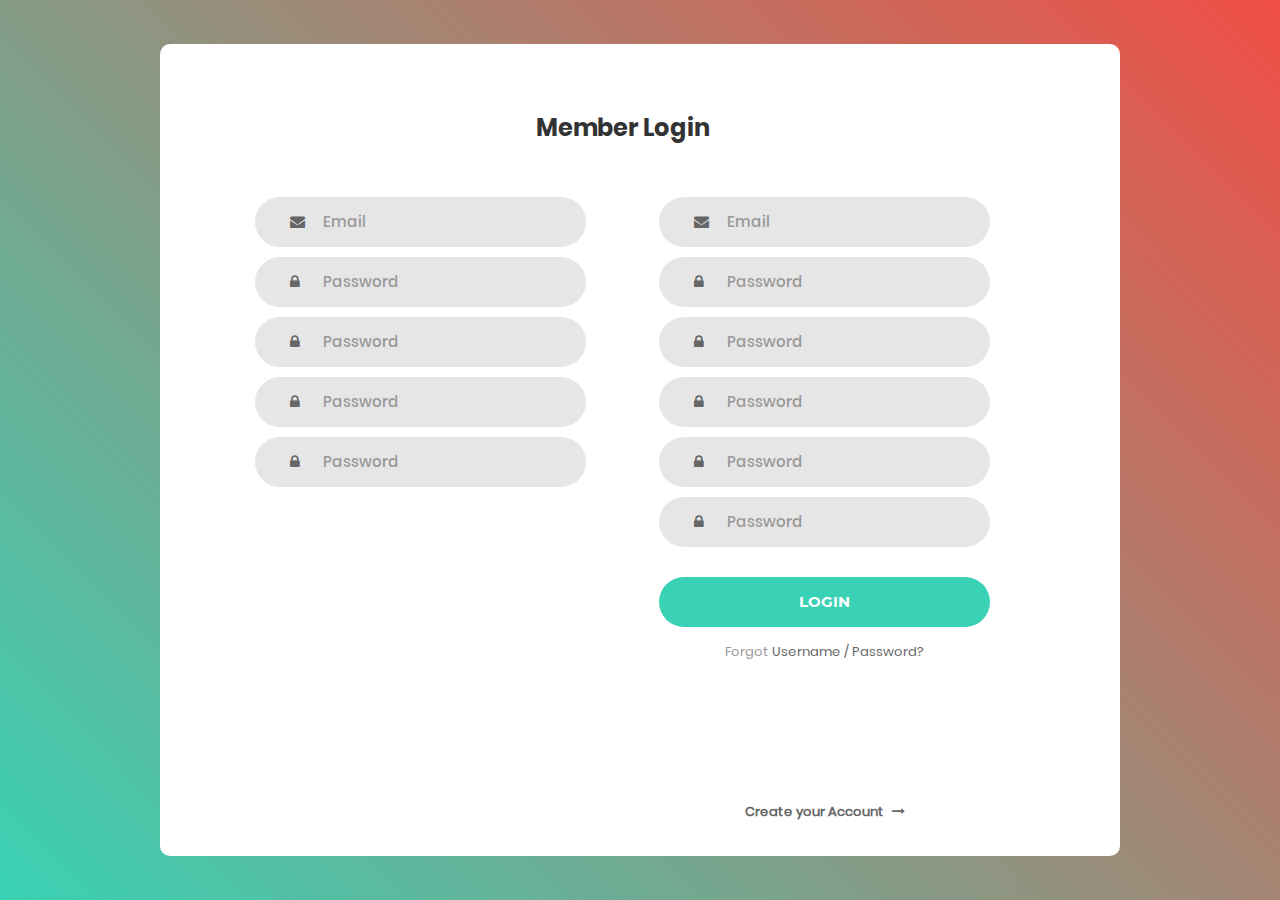
==== register.html @ 2155638b "change date format for appoint component" ====
<!DOCTYPE html>
<html lang="en">
<head>
	<title>Login V1 (Appsolic Lab)</title>
	<meta charset="UTF-8">
	<meta name="viewport" content="width=device-width, initial-scale=1">
<!--===============================================================================================-->	
	<link rel="icon" type="image/png" href="images/icons/favicon.ico"/>
<!--===============================================================================================-->
	<link rel="stylesheet" type="text/css" href="vendor/bootstrap/css/bootstrap.min.css">
<!--===============================================================================================-->
	<link rel="stylesheet" type="text/css" href="fonts/font-awesome-4.7.0/css/font-awesome.min.css">
<!--===============================================================================================-->
	<link rel="stylesheet" type="text/css" href="vendor/animate/animate.css">
<!--===============================================================================================-->	
	<link rel="stylesheet" type="text/css" href="vendor/css-hamburgers/hamburgers.min.css">
<!--===============================================================================================-->
	<link rel="stylesheet" type="text/css" href="vendor/select2/select2.min.css">
<!--===============================================================================================-->
	<link rel="stylesheet" type="text/css" href="css/util.css">
	<link rel="stylesheet" type="text/css" href="css/main.css">
<!--===============================================================================================-->
</head>
<body>
	<style type="text/css">
		.login100-pic {
		  width: 45%;
		}
		.login100-form {
		  width: 45%;
		}
		.wrap-login100 {
	    padding: 70px 130px 33px 95px;
	}
	</style>
	
	<div class="limiter">
		<div class="container-login100">
			<form class="validate-form">
			<div class="wrap-login100">
				<span class="login100-form-title">
						Member Login
					</span>
				<div class="login100-pic" >
					<div class="wrap-input100 validate-input" data-validate = "Valid email is required: ex@abc.xyz">
						<input class="input100" type="text" name="email" placeholder="Email">
						<span class="focus-input100"></span>
						<span class="symbol-input100">
							<i class="fa fa-envelope" aria-hidden="true"></i>
						</span>
					</div>

					<div class="wrap-input100 validate-input" data-validate = "Password is required">
						<input class="input100" type="password" name="pass" placeholder="Password">
						<span class="focus-input100"></span>
						<span class="symbol-input100">
							<i class="fa fa-lock" aria-hidden="true"></i>
						</span>
					</div>

					<div class="wrap-input100 validate-input" data-validate = "Password is required">
						<input class="input100" type="password" name="pass" placeholder="Password">
						<span class="focus-input100"></span>
						<span class="symbol-input100">
							<i class="fa fa-lock" aria-hidden="true"></i>
						</span>
					</div>

					<div class="wrap-input100 validate-input" data-validate = "Password is required">
						<input class="input100" type="password" name="pass" placeholder="Password">
						<span class="focus-input100"></span>
						<span class="symbol-input100">
							<i class="fa fa-lock" aria-hidden="true"></i>
						</span>
					</div>

					<div class="wrap-input100 validate-input" data-validate = "Password is required">
						<input class="input100" type="password" name="pass" placeholder="Password">
						<span class="focus-input100"></span>
						<span class="symbol-input100">
							<i class="fa fa-lock" aria-hidden="true"></i>
						</span>
					</div>
				</div>



				<div class="login100-form">
					

					
					<div class="wrap-input100 validate-input" data-validate = "Valid email is required: ex@abc.xyz">
						<input class="input100" type="text" name="email" placeholder="Email">
						<span class="focus-input100"></span>
						<span class="symbol-input100">
							<i class="fa fa-envelope" aria-hidden="true"></i>
						</span>
					</div>
					
					<div class="wrap-input100 validate-input" data-validate = "Password is required">
						<input class="input100" type="password" name="pass" placeholder="Password">
						<span class="focus-input100"></span>
						<span class="symbol-input100">
							<i class="fa fa-lock" aria-hidden="true"></i>
						</span>
					</div>

					<div class="wrap-input100 validate-input" data-validate = "Password is required">
						<input class="input100" type="password" name="pass" placeholder="Password">
						<span class="focus-input100"></span>
						<span class="symbol-input100">
							<i class="fa fa-lock" aria-hidden="true"></i>
						</span>
					</div>

					<div class="wrap-input100 validate-input" data-validate = "Password is required">
						<input class="input100" type="password" name="pass" placeholder="Password">
						<span class="focus-input100"></span>
						<span class="symbol-input100">
							<i class="fa fa-lock" aria-hidden="true"></i>
						</span>
					</div>

					<div class="wrap-input100 validate-input" data-validate = "Password is required">
						<input class="input100" type="password" name="pass" placeholder="Password">
						<span class="focus-input100"></span>
						<span class="symbol-input100">
							<i class="fa fa-lock" aria-hidden="true"></i>
						</span>
					</div>

					<div class="wrap-input100 validate-input" data-validate = "Password is required">
						<input class="input100" type="password" name="pass" placeholder="Password">
						<span class="focus-input100"></span>
						<span class="symbol-input100">
							<i class="fa fa-lock" aria-hidden="true"></i>
						</span>
					</div>
					<div class="container-login100-form-btn">
						<button class="login100-form-btn">
							Login
						</button>
					</div>

					<div class="text-center p-t-12">
						<span class="txt1">
							Forgot
						</span>
						<a class="txt2" href="#">
							Username / Password?
						</a>
					</div>

					<div class="text-center p-t-136">
						<a class="txt2" href="#">
							<b>Create your Account</b>
							<i class="fa fa-long-arrow-right m-l-5" aria-hidden="true"></i>
						</a>
					</div>
				</div>
			</form>
			</div>
		</div>
	</div>
	
	

	
<!--===============================================================================================-->	
	<script src="vendor/jquery/jquery-3.2.1.min.js"></script>
<!--===============================================================================================-->
	<script src="vendor/bootstrap/js/popper.js"></script>
	<script src="vendor/bootstrap/js/bootstrap.min.js"></script>
<!--===============================================================================================-->
	<script src="vendor/select2/select2.min.js"></script>
<!--===============================================================================================-->
	<script src="vendor/tilt/tilt.jquery.min.js"></script>
	<script >
		$('.js-tilt').tilt({
			scale: 1.1
		})
	</script>
<!--===============================================================================================-->
	<script src="js/main.js"></script>

</body>
</html>
---- vendor/css-hamburgers/hamburgers.min.css ----
/*!
 * Hamburgers
 * @description Tasty CSS-animated hamburgers
 * @author Jonathan Suh @jonsuh
 * @site https://jonsuh.com/hamburgers
 * @link https://github.com/jonsuh/hamburgers
 */.hamburger{font:inherit;display:inline-block;overflow:visible;margin:0;padding:15px;cursor:pointer;transition-timing-function:linear;transition-duration:.15s;transition-property:opacity,filter;text-transform:none;color:inherit;border:0;background-color:transparent}.hamburger:hover{opacity:.7}.hamburger-box{position:relative;display:inline-block;width:40px;height:24px}.hamburger-inner{top:50%;display:block;margin-top:-2px}.hamburger-inner,.hamburger-inner:after,.hamburger-inner:before{position:absolute;width:40px;height:4px;transition-timing-function:ease;transition-duration:.15s;transition-property:transform;border-radius:4px;background-color:#000}.hamburger-inner:after,.hamburger-inner:before{display:block;content:''}.hamburger-inner:before{top:-10px}.hamburger-inner:after{bottom:-10px}.hamburger--3dx .hamburger-box{perspective:80px}.hamburger--3dx .hamburger-inner{transition:transform .2s cubic-bezier(.645,.045,.355,1),background-color 0s cubic-bezier(.645,.045,.355,1) .1s}.hamburger--3dx .hamburger-inner:after,.hamburger--3dx .hamburger-inner:before{transition:transform 0s cubic-bezier(.645,.045,.355,1) .1s}.hamburger--3dx.is-active .hamburger-inner{transform:rotateY(180deg);background-color:transparent}.hamburger--3dx.is-active .hamburger-inner:before{transform:translate3d(0,10px,0) rotate(45deg)}.hamburger--3dx.is-active .hamburger-inner:after{transform:translate3d(0,-10px,0) rotate(-45deg)}.hamburger--3dx-r .hamburger-box{perspective:80px}.hamburger--3dx-r .hamburger-inner{transition:transform .2s cubic-bezier(.645,.045,.355,1),background-color 0s cubic-bezier(.645,.045,.355,1) .1s}.hamburger--3dx-r .hamburger-inner:after,.hamburger--3dx-r .hamburger-inner:before{transition:transform 0s cubic-bezier(.645,.045,.355,1) .1s}.hamburger--3dx-r.is-active .hamburger-inner{transform:rotateY(-180deg);background-color:transparent}.hamburger--3dx-r.is-active .hamburger-inner:before{transform:translate3d(0,10px,0) rotate(45deg)}.hamburger--3dx-r.is-active .hamburger-inner:after{transform:translate3d(0,-10px,0) rotate(-45deg)}.hamburger--3dy .hamburger-box{perspective:80px}.hamburger--3dy .hamburger-inner{transition:transform .2s cubic-bezier(.645,.045,.355,1),background-color 0s cubic-bezier(.645,.045,.355,1) .1s}.hamburger--3dy .hamburger-inner:after,.hamburger--3dy .hamburger-inner:before{transition:transform 0s cubic-bezier(.645,.045,.355,1) .1s}.hamburger--3dy.is-active .hamburger-inner{transform:rotateX(-180deg);background-color:transparent}.hamburger--3dy.is-active .hamburger-inner:before{transform:translate3d(0,10px,0) rotate(45deg)}.hamburger--3dy.is-active .hamburger-inner:after{transform:translate3d(0,-10px,0) rotate(-45deg)}.hamburger--3dy-r .hamburger-box{perspective:80px}.hamburger--3dy-r .hamburger-inner{transition:transform .2s cubic-bezier(.645,.045,.355,1),background-color 0s cubic-bezier(.645,.045,.355,1) .1s}.hamburger--3dy-r .hamburger-inner:after,.hamburger--3dy-r .hamburger-inner:before{transition:transform 0s cubic-bezier(.645,.045,.355,1) .1s}.hamburger--3dy-r.is-active .hamburger-inner{transform:rotateX(180deg);background-color:transparent}.hamburger--3dy-r.is-active .hamburger-inner:before{transform:translate3d(0,10px,0) rotate(45deg)}.hamburger--3dy-r.is-active .hamburger-inner:after{transform:translate3d(0,-10px,0) rotate(-45deg)}.hamburger--arrow.is-active .hamburger-inner:before{transform:translate3d(-8px,0,0) rotate(-45deg) scaleX(.7)}.hamburger--arrow.is-active .hamburger-inner:after{transform:translate3d(-8px,0,0) rotate(45deg) scaleX(.7)}.hamburger--arrow-r.is-active .hamburger-inner:before{transform:translate3d(8px,0,0) rotate(45deg) scaleX(.7)}.hamburger--arrow-r.is-active .hamburger-inner:after{transform:translate3d(8px,0,0) rotate(-45deg) scaleX(.7)}.hamburger--arrowalt .hamburger-inner:before{transition:top .1s ease .15s,transform .15s cubic-bezier(.165,.84,.44,1)}.hamburger--arrowalt .hamburger-inner:after{transition:bottom .1s ease .15s,transform .15s cubic-bezier(.165,.84,.44,1)}.hamburger--arrowalt.is-active .hamburger-inner:before{top:0;transition:top .1s ease,transform .15s cubic-bezier(.895,.03,.685,.22) .1s;transform:translate3d(-8px,-10px,0) rotate(-45deg) scaleX(.7)}.hamburger--arrowalt.is-active .hamburger-inner:after{bottom:0;transition:bottom .1s ease,transform .15s cubic-bezier(.895,.03,.685,.22) .1s;transform:translate3d(-8px,10px,0) rotate(45deg) scaleX(.7)}.hamburger--arrowalt-r .hamburger-inner:before{transition:top .1s ease .15s,transform .15s cubic-bezier(.165,.84,.44,1)}.hamburger--arrowalt-r .hamburger-inner:after{transition:bottom .1s ease .15s,transform .15s cubic-bezier(.165,.84,.44,1)}.hamburger--arrowalt-r.is-active .hamburger-inner:before{top:0;transition:top .1s ease,transform .15s cubic-bezier(.895,.03,.685,.22) .1s;transform:translate3d(8px,-10px,0) rotate(45deg) scaleX(.7)}.hamburger--arrowalt-r.is-active .hamburger-inner:after{bottom:0;transition:bottom .1s ease,transform .15s cubic-bezier(.895,.03,.685,.22) .1s;transform:translate3d(8px,10px,0) rotate(-45deg) scaleX(.7)}.hamburger--boring .hamburger-inner,.hamburger--boring .hamburger-inner:after,.hamburger--boring .hamburger-inner:before{transition-property:none}.hamburger--boring.is-active .hamburger-inner{transform:rotate(45deg)}.hamburger--boring.is-active .hamburger-inner:before{top:0;opacity:0}.hamburger--boring.is-active .hamburger-inner:after{bottom:0;transform:rotate(-90deg)}.hamburger--collapse .hamburger-inner{top:auto;bottom:0;transition-delay:.15s;transition-timing-function:cubic-bezier(.55,.055,.675,.19);transition-duration:.15s}.hamburger--collapse .hamburger-inner:after{top:-20px;transition:top .3s cubic-bezier(.33333,.66667,.66667,1) .3s,opacity .1s linear}.hamburger--collapse .hamburger-inner:before{transition:top .12s cubic-bezier(.33333,.66667,.66667,1) .3s,transform .15s cubic-bezier(.55,.055,.675,.19)}.hamburger--collapse.is-active .hamburger-inner{transition-delay:.32s;transition-timing-function:cubic-bezier(.215,.61,.355,1);transform:translate3d(0,-10px,0) rotate(-45deg)}.hamburger--collapse.is-active .hamburger-inner:after{top:0;transition:top .3s cubic-bezier(.33333,0,.66667,.33333),opacity .1s linear .27s;opacity:0}.hamburger--collapse.is-active .hamburger-inner:before{top:0;transition:top .12s cubic-bezier(.33333,0,.66667,.33333) .18s,transform .15s cubic-bezier(.215,.61,.355,1) .42s;transform:rotate(-90deg)}.hamburger--collapse-r .hamburger-inner{top:auto;bottom:0;transition-delay:.15s;transition-timing-function:cubic-bezier(.55,.055,.675,.19);transition-duration:.15s}.hamburger--collapse-r .hamburger-inner:after{top:-20px;transition:top .3s cubic-bezier(.33333,.66667,.66667,1) .3s,opacity .1s linear}.hamburger--collapse-r .hamburger-inner:before{transition:top .12s cubic-bezier(.33333,.66667,.66667,1) .3s,transform .15s cubic-bezier(.55,.055,.675,.19)}.hamburger--collapse-r.is-active .hamburger-inner{transition-delay:.32s;transition-timing-function:cubic-bezier(.215,.61,.355,1);transform:translate3d(0,-10px,0) rotate(45deg)}.hamburger--collapse-r.is-active .hamburger-inner:after{top:0;transition:top .3s cubic-bezier(.33333,0,.66667,.33333),opacity .1s linear .27s;opacity:0}.hamburger--collapse-r.is-active .hamburger-inner:before{top:0;transition:top .12s cubic-bezier(.33333,0,.66667,.33333) .18s,transform .15s cubic-bezier(.215,.61,.355,1) .42s;transform:rotate(90deg)}.hamburger--elastic .hamburger-inner{top:2px;transition-timing-function:cubic-bezier(.68,-.55,.265,1.55);transition-duration:.4s}.hamburger--elastic .hamburger-inner:before{top:10px;transition:opacity .15s ease .4s}.hamburger--elastic .hamburger-inner:after{top:20px;transition:transform .4s cubic-bezier(.68,-.55,.265,1.55)}.hamburger--elastic.is-active .hamburger-inner{transition-delay:.1s;transform:translate3d(0,10px,0) rotate(135deg)}.hamburger--elastic.is-active .hamburger-inner:before{transition-delay:0s;opacity:0}.hamburger--elastic.is-active .hamburger-inner:after{transition-delay:.1s;transform:translate3d(0,-20px,0) rotate(-270deg)}.hamburger--elastic-r .hamburger-inner{top:2px;transition-timing-function:cubic-bezier(.68,-.55,.265,1.55);transition-duration:.4s}.hamburger--elastic-r .hamburger-inner:before{top:10px;transition:opacity .15s ease .4s}.hamburger--elastic-r .hamburger-inner:after{top:20px;transition:transform .4s cubic-bezier(.68,-.55,.265,1.55)}.hamburger--elastic-r.is-active .hamburger-inner{transition-delay:.1s;transform:translate3d(0,10px,0) rotate(-135deg)}.hamburger--elastic-r.is-active .hamburger-inner:before{transition-delay:0s;opacity:0}.hamburger--elastic-r.is-active .hamburger-inner:after{transition-delay:.1s;transform:translate3d(0,-20px,0) rotate(270deg)}.hamburger--emphatic{overflow:hidden}.hamburger--emphatic .hamburger-inner{transition:background-color .2s ease-in .25s}.hamburger--emphatic .hamburger-inner:before{left:0;transition:transform .2s cubic-bezier(.6,.04,.98,.335),top .05s linear .2s,left .2s ease-in .25s}.hamburger--emphatic .hamburger-inner:after{top:10px;right:0;transition:transform .2s cubic-bezier(.6,.04,.98,.335),top .05s linear .2s,right .2s ease-in .25s}.hamburger--emphatic.is-active .hamburger-inner{transition-delay:0s;transition-timing-function:ease-out;background-color:transparent}.hamburger--emphatic.is-active .hamburger-inner:before{top:-80px;left:-80px;transition:left .2s ease-out,top .05s linear .2s,transform .2s cubic-bezier(.075,.82,.165,1) .25s;transform:translate3d(80px,80px,0) rotate(45deg)}.hamburger--emphatic.is-active .hamburger-inner:after{top:-80px;right:-80px;transition:right .2s ease-out,top .05s linear .2s,transform .2s cubic-bezier(.075,.82,.165,1) .25s;transform:translate3d(-80px,80px,0) rotate(-45deg)}.hamburger--emphatic-r{overflow:hidden}.hamburger--emphatic-r .hamburger-inner{transition:background-color .2s ease-in .25s}.hamburger--emphatic-r .hamburger-inner:before{left:0;transition:transform .2s cubic-bezier(.6,.04,.98,.335),top .05s linear .2s,left .2s ease-in .25s}.hamburger--emphatic-r .hamburger-inner:after{top:10px;right:0;transition:transform .2s cubic-bezier(.6,.04,.98,.335),top .05s linear .2s,right .2s ease-in .25s}.hamburger--emphatic-r.is-active .hamburger-inner{transition-delay:0s;transition-timing-function:ease-out;background-color:transparent}.hamburger--emphatic-r.is-active .hamburger-inner:before{top:80px;left:-80px;transition:left .2s ease-out,top .05s linear .2s,transform .2s cubic-bezier(.075,.82,.165,1) .25s;transform:translate3d(80px,-80px,0) rotate(-45deg)}.hamburger--emphatic-r.is-active .hamburger-inner:after{top:80px;right:-80px;transition:right .2s ease-out,top .05s linear .2s,transform .2s cubic-bezier(.075,.82,.165,1) .25s;transform:translate3d(-80px,-80px,0) rotate(45deg)}.hamburger--slider .hamburger-inner{top:2px}.hamburger--slider .hamburger-inner:before{top:10px;transition-timing-function:ease;transition-duration:.2s;transition-property:transform,opacity}.hamburger--slider .hamburger-inner:after{top:20px}.hamburger--slider.is-active .hamburger-inner{transform:translate3d(0,10px,0) rotate(45deg)}.hamburger--slider.is-active .hamburger-inner:before{transform:rotate(-45deg) translate3d(-5.71429px,-6px,0);opacity:0}.hamburger--slider.is-active .hamburger-inner:after{transform:translate3d(0,-20px,0) rotate(-90deg)}.hamburger--slider-r .hamburger-inner{top:2px}.hamburger--slider-r .hamburger-inner:before{top:10px;transition-timing-function:ease;transition-duration:.2s;transition-property:transform,opacity}.hamburger--slider-r .hamburger-inner:after{top:20px}.hamburger--slider-r.is-active .hamburger-inner{transform:translate3d(0,10px,0) rotate(-45deg)}.hamburger--slider-r.is-active .hamburger-inner:before{transform:rotate(45deg) translate3d(5.71429px,-6px,0);opacity:0}.hamburger--slider-r.is-active .hamburger-inner:after{transform:translate3d(0,-20px,0) rotate(90deg)}.hamburger--spring .hamburger-inner{top:2px;transition:background-color 0s linear .15s}.hamburger--spring .hamburger-inner:before{top:10px;transition:top .12s cubic-bezier(.33333,.66667,.66667,1) .3s,transform .15s cubic-bezier(.55,.055,.675,.19)}.hamburger--spring .hamburger-inner:after{top:20px;transition:top .3s cubic-bezier(.33333,.66667,.66667,1) .3s,transform .15s cubic-bezier(.55,.055,.675,.19)}.hamburger--spring.is-active .hamburger-inner{transition-delay:.32s;background-color:transparent}.hamburger--spring.is-active .hamburger-inner:before{top:0;transition:top .12s cubic-bezier(.33333,0,.66667,.33333) .18s,transform .15s cubic-bezier(.215,.61,.355,1) .32s;transform:translate3d(0,10px,0) rotate(45deg)}.hamburger--spring.is-active .hamburger-inner:after{top:0;transition:top .3s cubic-bezier(.33333,0,.66667,.33333),transform .15s cubic-bezier(.215,.61,.355,1) .32s;transform:translate3d(0,10px,0) rotate(-45deg)}.hamburger--spring-r .hamburger-inner{top:auto;bottom:0;transition-delay:0s;transition-timing-function:cubic-bezier(.55,.055,.675,.19);transition-duration:.15s}.hamburger--spring-r .hamburger-inner:after{top:-20px;transition:top .3s cubic-bezier(.33333,.66667,.66667,1) .3s,opacity 0s linear}.hamburger--spring-r .hamburger-inner:before{transition:top .12s cubic-bezier(.33333,.66667,.66667,1) .3s,transform .15s cubic-bezier(.55,.055,.675,.19)}.hamburger--spring-r.is-active .hamburger-inner{transition-delay:.32s;transition-timing-function:cubic-bezier(.215,.61,.355,1);transform:translate3d(0,-10px,0) rotate(-45deg)}.hamburger--spring-r.is-active .hamburger-inner:after{top:0;transition:top .3s cubic-bezier(.33333,0,.66667,.33333),opacity 0s linear .32s;opacity:0}.hamburger--spring-r.is-active .hamburger-inner:before{top:0;transition:top .12s cubic-bezier(.33333,0,.66667,.33333) .18s,transform .15s cubic-bezier(.215,.61,.355,1) .32s;transform:rotate(90deg)}.hamburger--stand .hamburger-inner{transition:transform .1s cubic-bezier(.55,.055,.675,.19) .22s,background-color 0s linear .1s}.hamburger--stand .hamburger-inner:before{transition:top .1s ease-in .1s,transform .1s cubic-bezier(.55,.055,.675,.19) 0s}.hamburger--stand .hamburger-inner:after{transition:bottom .1s ease-in .1s,transform .1s cubic-bezier(.55,.055,.675,.19) 0s}.hamburger--stand.is-active .hamburger-inner{transition:transform .1s cubic-bezier(.215,.61,.355,1) 0s,background-color 0s linear .22s;transform:rotate(90deg);background-color:transparent}.hamburger--stand.is-active .hamburger-inner:before{top:0;transition:top .1s ease-out .12s,transform .1s cubic-bezier(.215,.61,.355,1) .22s;transform:rotate(-45deg)}.hamburger--stand.is-active .hamburger-inner:after{bottom:0;transition:bottom .1s ease-out .12s,transform .1s cubic-bezier(.215,.61,.355,1) .22s;transform:rotate(45deg)}.hamburger--stand-r .hamburger-inner{transition:transform .1s cubic-bezier(.55,.055,.675,.19) .22s,background-color 0s linear .1s}.hamburger--stand-r .hamburger-inner:before{transition:top .1s ease-in .1s,transform .1s cubic-bezier(.55,.055,.675,.19) 0s}.hamburger--stand-r .hamburger-inner:after{transition:bottom .1s ease-in .1s,transform .1s cubic-bezier(.55,.055,.675,.19) 0s}.hamburger--stand-r.is-active .hamburger-inner{transition:transform .1s cubic-bezier(.215,.61,.355,1) 0s,background-color 0s linear .22s;transform:rotate(-90deg);background-color:transparent}.hamburger--stand-r.is-active .hamburger-inner:before{top:0;transition:top .1s ease-out .12s,transform .1s cubic-bezier(.215,.61,.355,1) .22s;transform:rotate(-45deg)}.hamburger--stand-r.is-active .hamburger-inner:after{bottom:0;transition:bottom .1s ease-out .12s,transform .1s cubic-bezier(.215,.61,.355,1) .22s;transform:rotate(45deg)}.hamburger--spin .hamburger-inner{transition-timing-function:cubic-bezier(.55,.055,.675,.19);transition-duration:.3s}.hamburger--spin .hamburger-inner:before{transition:top .1s ease-in .34s,opacity .1s ease-in}.hamburger--spin .hamburger-inner:after{transition:bottom .1s ease-in .34s,transform .3s cubic-bezier(.55,.055,.675,.19)}.hamburger--spin.is-active .hamburger-inner{transition-delay:.14s;transition-timing-function:cubic-bezier(.215,.61,.355,1);transform:rotate(225deg)}.hamburger--spin.is-active .hamburger-inner:before{top:0;transition:top .1s ease-out,opacity .1s ease-out .14s;opacity:0}.hamburger--spin.is-active .hamburger-inner:after{bottom:0;transition:bottom .1s ease-out,transform .3s cubic-bezier(.215,.61,.355,1) .14s;transform:rotate(-90deg)}.hamburger--spin-r .hamburger-inner{transition-timing-function:cubic-bezier(.55,.055,.675,.19);transition-duration:.3s}.hamburger--spin-r .hamburger-inner:before{transition:top .1s ease-in .34s,opacity .1s ease-in}.hamburger--spin-r .hamburger-inner:after{transition:bottom .1s ease-in .34s,transform .3s cubic-bezier(.55,.055,.675,.19)}.hamburger--spin-r.is-active .hamburger-inner{transition-delay:.14s;transition-timing-function:cubic-bezier(.215,.61,.355,1);transform:rotate(-225deg)}.hamburger--spin-r.is-active .hamburger-inner:before{top:0;transition:top .1s ease-out,opacity .1s ease-out .14s;opacity:0}.hamburger--spin-r.is-active .hamburger-inner:after{bottom:0;transition:bottom .1s ease-out,transform .3s cubic-bezier(.215,.61,.355,1) .14s;transform:rotate(90deg)}.hamburger--squeeze .hamburger-inner{transition-timing-function:cubic-bezier(.55,.055,.675,.19);transition-duration:.1s}.hamburger--squeeze .hamburger-inner:before{transition:top .1s ease .14s,opacity .1s ease}.hamburger--squeeze .hamburger-inner:after{transition:bottom .1s ease .14s,transform .1s cubic-bezier(.55,.055,.675,.19)}.hamburger--squeeze.is-active .hamburger-inner{transition-delay:.14s;transition-timing-function:cubic-bezier(.215,.61,.355,1);transform:rotate(45deg)}.hamburger--squeeze.is-active .hamburger-inner:before{top:0;transition:top .1s ease,opacity .1s ease .14s;opacity:0}.hamburger--squeeze.is-active .hamburger-inner:after{bottom:0;transition:bottom .1s ease,transform .1s cubic-bezier(.215,.61,.355,1) .14s;transform:rotate(-90deg)}.hamburger--vortex .hamburger-inner{transition-timing-function:cubic-bezier(.19,1,.22,1);transition-duration:.3s}.hamburger--vortex .hamburger-inner:after,.hamburger--vortex .hamburger-inner:before{transition-delay:.1s;transition-timing-function:linear;transition-duration:0s}.hamburger--vortex .hamburger-inner:before{transition-property:top,opacity}.hamburger--vortex .hamburger-inner:after{transition-property:bottom,transform}.hamburger--vortex.is-active .hamburger-inner{transition-timing-function:cubic-bezier(.19,1,.22,1);transform:rotate(765deg)}.hamburger--vortex.is-active .hamburger-inner:after,.hamburger--vortex.is-active .hamburger-inner:before{transition-delay:0s}.hamburger--vortex.is-active .hamburger-inner:before{top:0;opacity:0}.hamburger--vortex.is-active .hamburger-inner:after{bottom:0;transform:rotate(90deg)}.hamburger--vortex-r .hamburger-inner{transition-timing-function:cubic-bezier(.19,1,.22,1);transition-duration:.3s}.hamburger--vortex-r .hamburger-inner:after,.hamburger--vortex-r .hamburger-inner:before{transition-delay:.1s;transition-timing-function:linear;transition-duration:0s}.hamburger--vortex-r .hamburger-inner:before{transition-property:top,opacity}.hamburger--vortex-r .hamburger-inner:after{transition-property:bottom,transform}.hamburger--vortex-r.is-active .hamburger-inner{transition-timing-function:cubic-bezier(.19,1,.22,1);transform:rotate(-765deg)}.hamburger--vortex-r.is-active .hamburger-inner:after,.hamburger--vortex-r.is-active .hamburger-inner:before{transition-delay:0s}.hamburger--vortex-r.is-active .hamburger-inner:before{top:0;opacity:0}.hamburger--vortex-r.is-active .hamburger-inner:after{bottom:0;transform:rotate(-90deg)}
---- css/util.css ----
/*[ FONT SIZE ]
///////////////////////////////////////////////////////////
*/
.fs-1 {font-size: 1px;}
.fs-2 {font-size: 2px;}
.fs-3 {font-size: 3px;}
.fs-4 {font-size: 4px;}
.fs-5 {font-size: 5px;}
.fs-6 {font-size: 6px;}
.fs-7 {font-size: 7px;}
.fs-8 {font-size: 8px;}
.fs-9 {font-size: 9px;}
.fs-10 {font-size: 10px;}
.fs-11 {font-size: 11px;}
.fs-12 {font-size: 12px;}
.fs-13 {font-size: 13px;}
.fs-14 {font-size: 14px;}
.fs-15 {font-size: 15px;}
.fs-16 {font-size: 16px;}
.fs-17 {font-size: 17px;}
.fs-18 {font-size: 18px;}
.fs-19 {font-size: 19px;}
.fs-20 {font-size: 20px;}
.fs-21 {font-size: 21px;}
.fs-22 {font-size: 22px;}
.fs-23 {font-size: 23px;}
.fs-24 {font-size: 24px;}
.fs-25 {font-size: 25px;}
.fs-26 {font-size: 26px;}
.fs-27 {font-size: 27px;}
.fs-28 {font-size: 28px;}
.fs-29 {font-size: 29px;}
.fs-30 {font-size: 30px;}
.fs-31 {font-size: 31px;}
.fs-32 {font-size: 32px;}
.fs-33 {font-size: 33px;}
.fs-34 {font-size: 34px;}
.fs-35 {font-size: 35px;}
.fs-36 {font-size: 36px;}
.fs-37 {font-size: 37px;}
.fs-38 {font-size: 38px;}
.fs-39 {font-size: 39px;}
.fs-40 {font-size: 40px;}
.fs-41 {font-size: 41px;}
.fs-42 {font-size: 42px;}
.fs-43 {font-size: 43px;}
.fs-44 {font-size: 44px;}
.fs-45 {font-size: 45px;}
.fs-46 {font-size: 46px;}
.fs-47 {font-size: 47px;}
.fs-48 {font-size: 48px;}
.fs-49 {font-size: 49px;}
.fs-50 {font-size: 50px;}
.fs-51 {font-size: 51px;}
.fs-52 {font-size: 52px;}
.fs-53 {font-size: 53px;}
.fs-54 {font-size: 54px;}
.fs-55 {font-size: 55px;}
.fs-56 {font-size: 56px;}
.fs-57 {font-size: 57px;}
.fs-58 {font-size: 58px;}
.fs-59 {font-size: 59px;}
.fs-60 {font-size: 60px;}
.fs-61 {font-size: 61px;}
.fs-62 {font-size: 62px;}
.fs-63 {font-size: 63px;}
.fs-64 {font-size: 64px;}
.fs-65 {font-size: 65px;}
.fs-66 {font-size: 66px;}
.fs-67 {font-size: 67px;}
.fs-68 {font-size: 68px;}
.fs-69 {font-size: 69px;}
.fs-70 {font-size: 70px;}
.fs-71 {font-size: 71px;}
.fs-72 {font-size: 72px;}
.fs-73 {font-size: 73px;}
.fs-74 {font-size: 74px;}
.fs-75 {font-size: 75px;}
.fs-76 {font-size: 76px;}
.fs-77 {font-size: 77px;}
.fs-78 {font-size: 78px;}
.fs-79 {font-size: 79px;}
.fs-80 {font-size: 80px;}
.fs-81 {font-size: 81px;}
.fs-82 {font-size: 82px;}
.fs-83 {font-size: 83px;}
.fs-84 {font-size: 84px;}
.fs-85 {font-size: 85px;}
.fs-86 {font-size: 86px;}
.fs-87 {font-size: 87px;}
.fs-88 {font-size: 88px;}
.fs-89 {font-size: 89px;}
.fs-90 {font-size: 90px;}
.fs-91 {font-size: 91px;}
.fs-92 {font-size: 92px;}
.fs-93 {font-size: 93px;}
.fs-94 {font-size: 94px;}
.fs-95 {font-size: 95px;}
.fs-96 {font-size: 96px;}
.fs-97 {font-size: 97px;}
.fs-98 {font-size: 98px;}
.fs-99 {font-size: 99px;}
.fs-100 {font-size: 100px;}
.fs-101 {font-size: 101px;}
.fs-102 {font-size: 102px;}
.fs-103 {font-size: 103px;}
.fs-104 {font-size: 104px;}
.fs-105 {font-size: 105px;}
.fs-106 {font-size: 106px;}
.fs-107 {font-size: 107px;}
.fs-108 {font-size: 108px;}
.fs-109 {font-size: 109px;}
.fs-110 {font-size: 110px;}
.fs-111 {font-size: 111px;}
.fs-112 {font-size: 112px;}
.fs-113 {font-size: 113px;}
.fs-114 {font-size: 114px;}
.fs-115 {font-size: 115px;}
.fs-116 {font-size: 116px;}
.fs-117 {font-size: 117px;}
.fs-118 {font-size: 118px;}
.fs-119 {font-size: 119px;}
.fs-120 {font-size: 120px;}
.fs-121 {font-size: 121px;}
.fs-122 {font-size: 122px;}
.fs-123 {font-size: 123px;}
.fs-124 {font-size: 124px;}
.fs-125 {font-size: 125px;}
.fs-126 {font-size: 126px;}
.fs-127 {font-size: 127px;}
.fs-128 {font-size: 128px;}
.fs-129 {font-size: 129px;}
.fs-130 {font-size: 130px;}
.fs-131 {font-size: 131px;}
.fs-132 {font-size: 132px;}
.fs-133 {font-size: 133px;}
.fs-134 {font-size: 134px;}
.fs-135 {font-size: 135px;}
.fs-136 {font-size: 136px;}
.fs-137 {font-size: 137px;}
.fs-138 {font-size: 138px;}
.fs-139 {font-size: 139px;}
.fs-140 {font-size: 140px;}
.fs-141 {font-size: 141px;}
.fs-142 {font-size: 142px;}
.fs-143 {font-size: 143px;}
.fs-144 {font-size: 144px;}
.fs-145 {font-size: 145px;}
.fs-146 {font-size: 146px;}
.fs-147 {font-size: 147px;}
.fs-148 {font-size: 148px;}
.fs-149 {font-size: 149px;}
.fs-150 {font-size: 150px;}
.fs-151 {font-size: 151px;}
.fs-152 {font-size: 152px;}
.fs-153 {font-size: 153px;}
.fs-154 {font-size: 154px;}
.fs-155 {font-size: 155px;}
.fs-156 {font-size: 156px;}
.fs-157 {font-size: 157px;}
.fs-158 {font-size: 158px;}
.fs-159 {font-size: 159px;}
.fs-160 {font-size: 160px;}
.fs-161 {font-size: 161px;}
.fs-162 {font-size: 162px;}
.fs-163 {font-size: 163px;}
.fs-164 {font-size: 164px;}
.fs-165 {font-size: 165px;}
.fs-166 {font-size: 166px;}
.fs-167 {font-size: 167px;}
.fs-168 {font-size: 168px;}
.fs-169 {font-size: 169px;}
.fs-170 {font-size: 170px;}
.fs-171 {font-size: 171px;}
.fs-172 {font-size: 172px;}
.fs-173 {font-size: 173px;}
.fs-174 {font-size: 174px;}
.fs-175 {font-size: 175px;}
.fs-176 {font-size: 176px;}
.fs-177 {font-size: 177px;}
.fs-178 {font-size: 178px;}
.fs-179 {font-size: 179px;}
.fs-180 {font-size: 180px;}
.fs-181 {font-size: 181px;}
.fs-182 {font-size: 182px;}
.fs-183 {font-size: 183px;}
.fs-184 {font-size: 184px;}
.fs-185 {font-size: 185px;}
.fs-186 {font-size: 186px;}
.fs-187 {font-size: 187px;}
.fs-188 {font-size: 188px;}
.fs-189 {font-size: 189px;}
.fs-190 {font-size: 190px;}
.fs-191 {font-size: 191px;}
.fs-192 {font-size: 192px;}
.fs-193 {font-size: 193px;}
.fs-194 {font-size: 194px;}
.fs-195 {font-size: 195px;}
.fs-196 {font-size: 196px;}
.fs-197 {font-size: 197px;}
.fs-198 {font-size: 198px;}
.fs-199 {font-size: 199px;}
.fs-200 {font-size: 200px;}

/*[ PADDING ]
///////////////////////////////////////////////////////////
*/
.p-t-0 {padding-top: 0px;}
.p-t-1 {padding-top: 1px;}
.p-t-2 {padding-top: 2px;}
.p-t-3 {padding-top: 3px;}
.p-t-4 {padding-top: 4px;}
.p-t-5 {padding-top: 5px;}
.p-t-6 {padding-top: 6px;}
.p-t-7 {padding-top: 7px;}
.p-t-8 {padding-top: 8px;}
.p-t-9 {padding-top: 9px;}
.p-t-10 {padding-top: 10px;}
.p-t-11 {padding-top: 11px;}
.p-t-12 {padding-top: 12px;}
.p-t-13 {padding-top: 13px;}
.p-t-14 {padding-top: 14px;}
.p-t-15 {padding-top: 15px;}
.p-t-16 {padding-top: 16px;}
.p-t-17 {padding-top: 17px;}
.p-t-18 {padding-top: 18px;}
.p-t-19 {padding-top: 19px;}
.p-t-20 {padding-top: 20px;}
.p-t-21 {padding-top: 21px;}
.p-t-22 {padding-top: 22px;}
.p-t-23 {padding-top: 23px;}
.p-t-24 {padding-top: 24px;}
.p-t-25 {padding-top: 25px;}
.p-t-26 {padding-top: 26px;}
.p-t-27 {padding-top: 27px;}
.p-t-28 {padding-top: 28px;}
.p-t-29 {padding-top: 29px;}
.p-t-30 {padding-top: 30px;}
.p-t-31 {padding-top: 31px;}
.p-t-32 {padding-top: 32px;}
.p-t-33 {padding-top: 33px;}
.p-t-34 {padding-top: 34px;}
.p-t-35 {padding-top: 35px;}
.p-t-36 {padding-top: 36px;}
.p-t-37 {padding-top: 37px;}
.p-t-38 {padding-top: 38px;}
.p-t-39 {padding-top: 39px;}
.p-t-40 {padding-top: 40px;}
.p-t-41 {padding-top: 41px;}
.p-t-42 {padding-top: 42px;}
.p-t-43 {padding-top: 43px;}
.p-t-44 {padding-top: 44px;}
.p-t-45 {padding-top: 45px;}
.p-t-46 {padding-top: 46px;}
.p-t-47 {padding-top: 47px;}
.p-t-48 {padding-top: 48px;}
.p-t-49 {padding-top: 49px;}
.p-t-50 {padding-top: 50px;}
.p-t-51 {padding-top: 51px;}
.p-t-52 {padding-top: 52px;}
.p-t-53 {padding-top: 53px;}
.p-t-54 {padding-top: 54px;}
.p-t-55 {padding-top: 55px;}
.p-t-56 {padding-top: 56px;}
.p-t-57 {padding-top: 57px;}
.p-t-58 {padding-top: 58px;}
.p-t-59 {padding-top: 59px;}
.p-t-60 {padding-top: 60px;}
.p-t-61 {padding-top: 61px;}
.p-t-62 {padding-top: 62px;}
.p-t-63 {padding-top: 63px;}
.p-t-64 {padding-top: 64px;}
.p-t-65 {padding-top: 65px;}
.p-t-66 {padding-top: 66px;}
.p-t-67 {padding-top: 67px;}
.p-t-68 {padding-top: 68px;}
.p-t-69 {padding-top: 69px;}
.p-t-70 {padding-top: 70px;}
.p-t-71 {padding-top: 71px;}
.p-t-72 {padding-top: 72px;}
.p-t-73 {padding-top: 73px;}
.p-t-74 {padding-top: 74px;}
.p-t-75 {padding-top: 75px;}
.p-t-76 {padding-top: 76px;}
.p-t-77 {padding-top: 77px;}
.p-t-78 {padding-top: 78px;}
.p-t-79 {padding-top: 79px;}
.p-t-80 {padding-top: 80px;}
.p-t-81 {padding-top: 81px;}
.p-t-82 {padding-top: 82px;}
.p-t-83 {padding-top: 83px;}
.p-t-84 {padding-top: 84px;}
.p-t-85 {padding-top: 85px;}
.p-t-86 {padding-top: 86px;}
.p-t-87 {padding-top: 87px;}
.p-t-88 {padding-top: 88px;}
.p-t-89 {padding-top: 89px;}
.p-t-90 {padding-top: 90px;}
.p-t-91 {padding-top: 91px;}
.p-t-92 {padding-top: 92px;}
.p-t-93 {padding-top: 93px;}
.p-t-94 {padding-top: 94px;}
.p-t-95 {padding-top: 95px;}
.p-t-96 {padding-top: 96px;}
.p-t-97 {padding-top: 97px;}
.p-t-98 {padding-top: 98px;}
.p-t-99 {padding-top: 99px;}
.p-t-100 {padding-top: 100px;}
.p-t-101 {padding-top: 101px;}
.p-t-102 {padding-top: 102px;}
.p-t-103 {padding-top: 103px;}
.p-t-104 {padding-top: 104px;}
.p-t-105 {padding-top: 105px;}
.p-t-106 {padding-top: 106px;}
.p-t-107 {padding-top: 107px;}
.p-t-108 {padding-top: 108px;}
.p-t-109 {padding-top: 109px;}
.p-t-110 {padding-top: 110px;}
.p-t-111 {padding-top: 111px;}
.p-t-112 {padding-top: 112px;}
.p-t-113 {padding-top: 113px;}
.p-t-114 {padding-top: 114px;}
.p-t-115 {padding-top: 115px;}
.p-t-116 {padding-top: 116px;}
.p-t-117 {padding-top: 117px;}
.p-t-118 {padding-top: 118px;}
.p-t-119 {padding-top: 119px;}
.p-t-120 {padding-top: 120px;}
.p-t-121 {padding-top: 121px;}
.p-t-122 {padding-top: 122px;}
.p-t-123 {padding-top: 123px;}
.p-t-124 {padding-top: 124px;}
.p-t-125 {padding-top: 125px;}
.p-t-126 {padding-top: 126px;}
.p-t-127 {padding-top: 127px;}
.p-t-128 {padding-top: 128px;}
.p-t-129 {padding-top: 129px;}
.p-t-130 {padding-top: 130px;}
.p-t-131 {padding-top: 131px;}
.p-t-132 {padding-top: 132px;}
.p-t-133 {padding-top: 133px;}
.p-t-134 {padding-top: 134px;}
.p-t-135 {padding-top: 135px;}
.p-t-136 {padding-top: 136px;}
.p-t-137 {padding-top: 137px;}
.p-t-138 {padding-top: 138px;}
.p-t-139 {padding-top: 139px;}
.p-t-140 {padding-top: 140px;}
.p-t-141 {padding-top: 141px;}
.p-t-142 {padding-top: 142px;}
.p-t-143 {padding-top: 143px;}
.p-t-144 {padding-top: 144px;}
.p-t-145 {padding-top: 145px;}
.p-t-146 {padding-top: 146px;}
.p-t-147 {padding-top: 147px;}
.p-t-148 {padding-top: 148px;}
.p-t-149 {padding-top: 149px;}
.p-t-150 {padding-top: 150px;}
.p-t-151 {padding-top: 151px;}
.p-t-152 {padding-top: 152px;}
.p-t-153 {padding-top: 153px;}
.p-t-154 {padding-top: 154px;}
.p-t-155 {padding-top: 155px;}
.p-t-156 {padding-top: 156px;}
.p-t-157 {padding-top: 157px;}
.p-t-158 {padding-top: 158px;}
.p-t-159 {padding-top: 159px;}
.p-t-160 {padding-top: 160px;}
.p-t-161 {padding-top: 161px;}
.p-t-162 {padding-top: 162px;}
.p-t-163 {padding-top: 163px;}
.p-t-164 {padding-top: 164px;}
.p-t-165 {padding-top: 165px;}
.p-t-166 {padding-top: 166px;}
.p-t-167 {padding-top: 167px;}
.p-t-168 {padding-top: 168px;}
.p-t-169 {padding-top: 169px;}
.p-t-170 {padding-top: 170px;}
.p-t-171 {padding-top: 171px;}
.p-t-172 {padding-top: 172px;}
.p-t-173 {padding-top: 173px;}
.p-t-174 {padding-top: 174px;}
.p-t-175 {padding-top: 175px;}
.p-t-176 {padding-top: 176px;}
.p-t-177 {padding-top: 177px;}
.p-t-178 {padding-top: 178px;}
.p-t-179 {padding-top: 179px;}
.p-t-180 {padding-top: 180px;}
.p-t-181 {padding-top: 181px;}
.p-t-182 {padding-top: 182px;}
.p-t-183 {padding-top: 183px;}
.p-t-184 {padding-top: 184px;}
.p-t-185 {padding-top: 185px;}
.p-t-186 {padding-top: 186px;}
.p-t-187 {padding-top: 187px;}
.p-t-188 {padding-top: 188px;}
.p-t-189 {padding-top: 189px;}
.p-t-190 {padding-top: 190px;}
.p-t-191 {padding-top: 191px;}
.p-t-192 {padding-top: 192px;}
.p-t-193 {padding-top: 193px;}
.p-t-194 {padding-top: 194px;}
.p-t-195 {padding-top: 195px;}
.p-t-196 {padding-top: 196px;}
.p-t-197 {padding-top: 197px;}
.p-t-198 {padding-top: 198px;}
.p-t-199 {padding-top: 199px;}
.p-t-200 {padding-top: 200px;}
.p-t-201 {padding-top: 201px;}
.p-t-202 {padding-top: 202px;}
.p-t-203 {padding-top: 203px;}
.p-t-204 {padding-top: 204px;}
.p-t-205 {padding-top: 205px;}
.p-t-206 {padding-top: 206px;}
.p-t-207 {padding-top: 207px;}
.p-t-208 {padding-top: 208px;}
.p-t-209 {padding-top: 209px;}
.p-t-210 {padding-top: 210px;}
.p-t-211 {padding-top: 211px;}
.p-t-212 {padding-top: 212px;}
.p-t-213 {padding-top: 213px;}
.p-t-214 {padding-top: 214px;}
.p-t-215 {padding-top: 215px;}
.p-t-216 {padding-top: 216px;}
.p-t-217 {padding-top: 217px;}
.p-t-218 {padding-top: 218px;}
.p-t-219 {padding-top: 219px;}
.p-t-220 {padding-top: 220px;}
.p-t-221 {padding-top: 221px;}
.p-t-222 {padding-top: 222px;}
.p-t-223 {padding-top: 223px;}
.p-t-224 {padding-top: 224px;}
.p-t-225 {padding-top: 225px;}
.p-t-226 {padding-top: 226px;}
.p-t-227 {padding-top: 227px;}
.p-t-228 {padding-top: 228px;}
.p-t-229 {padding-top: 229px;}
.p-t-230 {padding-top: 230px;}
.p-t-231 {padding-top: 231px;}
.p-t-232 {padding-top: 232px;}
.p-t-233 {padding-top: 233px;}
.p-t-234 {padding-top: 234px;}
.p-t-235 {padding-top: 235px;}
.p-t-236 {padding-top: 236px;}
.p-t-237 {padding-top: 237px;}
.p-t-238 {padding-top: 238px;}
.p-t-239 {padding-top: 239px;}
.p-t-240 {padding-top: 240px;}
.p-t-241 {padding-top: 241px;}
.p-t-242 {padding-top: 242px;}
.p-t-243 {padding-top: 243px;}
.p-t-244 {padding-top: 244px;}
.p-t-245 {padding-top: 245px;}
.p-t-246 {padding-top: 246px;}
.p-t-247 {padding-top: 247px;}
.p-t-248 {padding-top: 248px;}
.p-t-249 {padding-top: 249px;}
.p-t-250 {padding-top: 250px;}
.p-b-0 {padding-bottom: 0px;}
.p-b-1 {padding-bottom: 1px;}
.p-b-2 {padding-bottom: 2px;}
.p-b-3 {padding-bottom: 3px;}
.p-b-4 {padding-bottom: 4px;}
.p-b-5 {padding-bottom: 5px;}
.p-b-6 {padding-bottom: 6px;}
.p-b-7 {padding-bottom: 7px;}
.p-b-8 {padding-bottom: 8px;}
.p-b-9 {padding-bottom: 9px;}
.p-b-10 {padding-bottom: 10px;}
.p-b-11 {padding-bottom: 11px;}
.p-b-12 {padding-bottom: 12px;}
.p-b-13 {padding-bottom: 13px;}
.p-b-14 {padding-bottom: 14px;}
.p-b-15 {padding-bottom: 15px;}
.p-b-16 {padding-bottom: 16px;}
.p-b-17 {padding-bottom: 17px;}
.p-b-18 {padding-bottom: 18px;}
.p-b-19 {padding-bottom: 19px;}
.p-b-20 {padding-bottom: 20px;}
.p-b-21 {padding-bottom: 21px;}
.p-b-22 {padding-bottom: 22px;}
.p-b-23 {padding-bottom: 23px;}
.p-b-24 {padding-bottom: 24px;}
.p-b-25 {padding-bottom: 25px;}
.p-b-26 {padding-bottom: 26px;}
.p-b-27 {padding-bottom: 27px;}
.p-b-28 {padding-bottom: 28px;}
.p-b-29 {padding-bottom: 29px;}
.p-b-30 {padding-bottom: 30px;}
.p-b-31 {padding-bottom: 31px;}
.p-b-32 {padding-bottom: 32px;}
.p-b-33 {padding-bottom: 33px;}
.p-b-34 {padding-bottom: 34px;}
.p-b-35 {padding-bottom: 35px;}
.p-b-36 {padding-bottom: 36px;}
.p-b-37 {padding-bottom: 37px;}
.p-b-38 {padding-bottom: 38px;}
.p-b-39 {padding-bottom: 39px;}
.p-b-40 {padding-bottom: 40px;}
.p-b-41 {padding-bottom: 41px;}
.p-b-42 {padding-bottom: 42px;}
.p-b-43 {padding-bottom: 43px;}
.p-b-44 {padding-bottom: 44px;}
.p-b-45 {padding-bottom: 45px;}
.p-b-46 {padding-bottom: 46px;}
.p-b-47 {padding-bottom: 47px;}
.p-b-48 {padding-bottom: 48px;}
.p-b-49 {padding-bottom: 49px;}
.p-b-50 {padding-bottom: 50px;}
.p-b-51 {padding-bottom: 51px;}
.p-b-52 {padding-bottom: 52px;}
.p-b-53 {padding-bottom: 53px;}
.p-b-54 {padding-bottom: 54px;}
.p-b-55 {padding-bottom: 55px;}
.p-b-56 {padding-bottom: 56px;}
.p-b-57 {padding-bottom: 57px;}
.p-b-58 {padding-bottom: 58px;}
.p-b-59 {padding-bottom: 59px;}
.p-b-60 {padding-bottom: 60px;}
.p-b-61 {padding-bottom: 61px;}
.p-b-62 {padding-bottom: 62px;}
.p-b-63 {padding-bottom: 63px;}
.p-b-64 {padding-bottom: 64px;}
.p-b-65 {padding-bottom: 65px;}
.p-b-66 {padding-bottom: 66px;}
.p-b-67 {padding-bottom: 67px;}
.p-b-68 {padding-bottom: 68px;}
.p-b-69 {padding-bottom: 69px;}
.p-b-70 {padding-bottom: 70px;}
.p-b-71 {padding-bottom: 71px;}
.p-b-72 {padding-bottom: 72px;}
.p-b-73 {padding-bottom: 73px;}
.p-b-74 {padding-bottom: 74px;}
.p-b-75 {padding-bottom: 75px;}
.p-b-76 {padding-bottom: 76px;}
.p-b-77 {padding-bottom: 77px;}
.p-b-78 {padding-bottom: 78px;}
.p-b-79 {padding-bottom: 79px;}
.p-b-80 {padding-bottom: 80px;}
.p-b-81 {padding-bottom: 81px;}
.p-b-82 {padding-bottom: 82px;}
.p-b-83 {padding-bottom: 83px;}
.p-b-84 {padding-bottom: 84px;}
.p-b-85 {padding-bottom: 85px;}
.p-b-86 {padding-bottom: 86px;}
.p-b-87 {padding-bottom: 87px;}
.p-b-88 {padding-bottom: 88px;}
.p-b-89 {padding-bottom: 89px;}
.p-b-90 {padding-bottom: 90px;}
.p-b-91 {padding-bottom: 91px;}
.p-b-92 {padding-bottom: 92px;}
.p-b-93 {padding-bottom: 93px;}
.p-b-94 {padding-bottom: 94px;}
.p-b-95 {padding-bottom: 95px;}
.p-b-96 {padding-bottom: 96px;}
.p-b-97 {padding-bottom: 97px;}
.p-b-98 {padding-bottom: 98px;}
.p-b-99 {padding-bottom: 99px;}
.p-b-100 {padding-bottom: 100px;}
.p-b-101 {padding-bottom: 101px;}
.p-b-102 {padding-bottom: 102px;}
.p-b-103 {padding-bottom: 103px;}
.p-b-104 {padding-bottom: 104px;}
.p-b-105 {padding-bottom: 105px;}
.p-b-106 {padding-bottom: 106px;}
.p-b-107 {padding-bottom: 107px;}
.p-b-108 {padding-bottom: 108px;}
.p-b-109 {padding-bottom: 109px;}
.p-b-110 {padding-bottom: 110px;}
.p-b-111 {padding-bottom: 111px;}
.p-b-112 {padding-bottom: 112px;}
.p-b-113 {padding-bottom: 113px;}
.p-b-114 {padding-bottom: 114px;}
.p-b-115 {padding-bottom: 115px;}
.p-b-116 {padding-bottom: 116px;}
.p-b-117 {padding-bottom: 117px;}
.p-b-118 {padding-bottom: 118px;}
.p-b-119 {padding-bottom: 119px;}
.p-b-120 {padding-bottom: 120px;}
.p-b-121 {padding-bottom: 121px;}
.p-b-122 {padding-bottom: 122px;}
.p-b-123 {padding-bottom: 123px;}
.p-b-124 {padding-bottom: 124px;}
.p-b-125 {padding-bottom: 125px;}
.p-b-126 {padding-bottom: 126px;}
.p-b-127 {padding-bottom: 127px;}
.p-b-128 {padding-bottom: 128px;}
.p-b-129 {padding-bottom: 129px;}
.p-b-130 {padding-bottom: 130px;}
.p-b-131 {padding-bottom: 131px;}
.p-b-132 {padding-bottom: 132px;}
.p-b-133 {padding-bottom: 133px;}
.p-b-134 {padding-bottom: 134px;}
.p-b-135 {padding-bottom: 135px;}
.p-b-136 {padding-bottom: 136px;}
.p-b-137 {padding-bottom: 137px;}
.p-b-138 {padding-bottom: 138px;}
.p-b-139 {padding-bottom: 139px;}
.p-b-140 {padding-bottom: 140px;}
.p-b-141 {padding-bottom: 141px;}
.p-b-142 {padding-bottom: 142px;}
.p-b-143 {padding-bottom: 143px;}
.p-b-144 {padding-bottom: 144px;}
.p-b-145 {padding-bottom: 145px;}
.p-b-146 {padding-bottom: 146px;}
.p-b-147 {padding-bottom: 147px;}
.p-b-148 {padding-bottom: 148px;}
.p-b-149 {padding-bottom: 149px;}
.p-b-150 {padding-bottom: 150px;}
.p-b-151 {padding-bottom: 151px;}
.p-b-152 {padding-bottom: 152px;}
.p-b-153 {padding-bottom: 153px;}
.p-b-154 {padding-bottom: 154px;}
.p-b-155 {padding-bottom: 155px;}
.p-b-156 {padding-bottom: 156px;}
.p-b-157 {padding-bottom: 157px;}
.p-b-158 {padding-bottom: 158px;}
.p-b-159 {padding-bottom: 159px;}
.p-b-160 {padding-bottom: 160px;}
.p-b-161 {padding-bottom: 161px;}
.p-b-162 {padding-bottom: 162px;}
.p-b-163 {padding-bottom: 163px;}
.p-b-164 {padding-bottom: 164px;}
.p-b-165 {padding-bottom: 165px;}
.p-b-166 {padding-bottom: 166px;}
.p-b-167 {padding-bottom: 167px;}
.p-b-168 {padding-bottom: 168px;}
.p-b-169 {padding-bottom: 169px;}
.p-b-170 {padding-bottom: 170px;}
.p-b-171 {padding-bottom: 171px;}
.p-b-172 {padding-bottom: 172px;}
.p-b-173 {padding-bottom: 173px;}
.p-b-174 {padding-bottom: 174px;}
.p-b-175 {padding-bottom: 175px;}
.p-b-176 {padding-bottom: 176px;}
.p-b-177 {padding-bottom: 177px;}
.p-b-178 {padding-bottom: 178px;}
.p-b-179 {padding-bottom: 179px;}
.p-b-180 {padding-bottom: 180px;}
.p-b-181 {padding-bottom: 181px;}
.p-b-182 {padding-bottom: 182px;}
.p-b-183 {padding-bottom: 183px;}
.p-b-184 {padding-bottom: 184px;}
.p-b-185 {padding-bottom: 185px;}
.p-b-186 {padding-bottom: 186px;}
.p-b-187 {padding-bottom: 187px;}
.p-b-188 {padding-bottom: 188px;}
.p-b-189 {padding-bottom: 189px;}
.p-b-190 {padding-bottom: 190px;}
.p-b-191 {padding-bottom: 191px;}
.p-b-192 {padding-bottom: 192px;}
.p-b-193 {padding-bottom: 193px;}
.p-b-194 {padding-bottom: 194px;}
.p-b-195 {padding-bottom: 195px;}
.p-b-196 {padding-bottom: 196px;}
.p-b-197 {padding-bottom: 197px;}
.p-b-198 {padding-bottom: 198px;}
.p-b-199 {padding-bottom: 199px;}
.p-b-200 {padding-bottom: 200px;}
.p-b-201 {padding-bottom: 201px;}
.p-b-202 {padding-bottom: 202px;}
.p-b-203 {padding-bottom: 203px;}
.p-b-204 {padding-bottom: 204px;}
.p-b-205 {padding-bottom: 205px;}
.p-b-206 {padding-bottom: 206px;}
.p-b-207 {padding-bottom: 207px;}
.p-b-208 {padding-bottom: 208px;}
.p-b-209 {padding-bottom: 209px;}
.p-b-210 {padding-bottom: 210px;}
.p-b-211 {padding-bottom: 211px;}
.p-b-212 {padding-bottom: 212px;}
.p-b-213 {padding-bottom: 213px;}
.p-b-214 {padding-bottom: 214px;}
.p-b-215 {padding-bottom: 215px;}
.p-b-216 {padding-bottom: 216px;}
.p-b-217 {padding-bottom: 217px;}
.p-b-218 {padding-bottom: 218px;}
.p-b-219 {padding-bottom: 219px;}
.p-b-220 {padding-bottom: 220px;}
.p-b-221 {padding-bottom: 221px;}
.p-b-222 {padding-bottom: 222px;}
.p-b-223 {padding-bottom: 223px;}
.p-b-224 {padding-bottom: 224px;}
.p-b-225 {padding-bottom: 225px;}
.p-b-226 {padding-bottom: 226px;}
.p-b-227 {padding-bottom: 227px;}
.p-b-228 {padding-bottom: 228px;}
.p-b-229 {padding-bottom: 229px;}
.p-b-230 {padding-bottom: 230px;}
.p-b-231 {padding-bottom: 231px;}
.p-b-232 {padding-bottom: 232px;}
.p-b-233 {padding-bottom: 233px;}
.p-b-234 {padding-bottom: 234px;}
.p-b-235 {padding-bottom: 235px;}
.p-b-236 {padding-bottom: 236px;}
.p-b-237 {padding-bottom: 237px;}
.p-b-238 {padding-bottom: 238px;}
.p-b-239 {padding-bottom: 239px;}
.p-b-240 {padding-bottom: 240px;}
.p-b-241 {padding-bottom: 241px;}
.p-b-242 {padding-bottom: 242px;}
.p-b-243 {padding-bottom: 243px;}
.p-b-244 {padding-bottom: 244px;}
.p-b-245 {padding-bottom: 245px;}
.p-b-246 {padding-bottom: 246px;}
.p-b-247 {padding-bottom: 247px;}
.p-b-248 {padding-bottom: 248px;}
.p-b-249 {padding-bottom: 249px;}
.p-b-250 {padding-bottom: 250px;}
.p-l-0 {padding-left: 0px;}
.p-l-1 {padding-left: 1px;}
.p-l-2 {padding-left: 2px;}
.p-l-3 {padding-left: 3px;}
.p-l-4 {padding-left: 4px;}
.p-l-5 {padding-left: 5px;}
.p-l-6 {padding-left: 6px;}
.p-l-7 {padding-left: 7px;}
.p-l-8 {padding-left: 8px;}
.p-l-9 {padding-left: 9px;}
.p-l-10 {padding-left: 10px;}
.p-l-11 {padding-left: 11px;}
.p-l-12 {padding-left: 12px;}
.p-l-13 {padding-left: 13px;}
.p-l-14 {padding-left: 14px;}
.p-l-15 {padding-left: 15px;}
.p-l-16 {padding-left: 16px;}
.p-l-17 {padding-left: 17px;}
.p-l-18 {padding-left: 18px;}
.p-l-19 {padding-left: 19px;}
.p-l-20 {padding-left: 20px;}
.p-l-21 {padding-left: 21px;}
.p-l-22 {padding-left: 22px;}
.p-l-23 {padding-left: 23px;}
.p-l-24 {padding-left: 24px;}
.p-l-25 {padding-left: 25px;}
.p-l-26 {padding-left: 26px;}
.p-l-27 {padding-left: 27px;}
.p-l-28 {padding-left: 28px;}
.p-l-29 {padding-left: 29px;}
.p-l-30 {padding-left: 30px;}
.p-l-31 {padding-left: 31px;}
.p-l-32 {padding-left: 32px;}
.p-l-33 {padding-left: 33px;}
.p-l-34 {padding-left: 34px;}
.p-l-35 {padding-left: 35px;}
.p-l-36 {padding-left: 36px;}
.p-l-37 {padding-left: 37px;}
.p-l-38 {padding-left: 38px;}
.p-l-39 {padding-left: 39px;}
.p-l-40 {padding-left: 40px;}
.p-l-41 {padding-left: 41px;}
.p-l-42 {padding-left: 42px;}
.p-l-43 {padding-left: 43px;}
.p-l-44 {padding-left: 44px;}
.p-l-45 {padding-left: 45px;}
.p-l-46 {padding-left: 46px;}
.p-l-47 {padding-left: 47px;}
.p-l-48 {padding-left: 48px;}
.p-l-49 {padding-left: 49px;}
.p-l-50 {padding-left: 50px;}
.p-l-51 {padding-left: 51px;}
.p-l-52 {padding-left: 52px;}
.p-l-53 {padding-left: 53px;}
.p-l-54 {padding-left: 54px;}
.p-l-55 {padding-left: 55px;}
.p-l-56 {padding-left: 56px;}
.p-l-57 {padding-left: 57px;}
.p-l-58 {padding-left: 58px;}
.p-l-59 {padding-left: 59px;}
.p-l-60 {padding-left: 60px;}
.p-l-61 {padding-left: 61px;}
.p-l-62 {padding-left: 62px;}
.p-l-63 {padding-left: 63px;}
.p-l-64 {padding-left: 64px;}
.p-l-65 {padding-left: 65px;}
.p-l-66 {padding-left: 66px;}
.p-l-67 {padding-left: 67px;}
.p-l-68 {padding-left: 68px;}
.p-l-69 {padding-left: 69px;}
.p-l-70 {padding-left: 70px;}
.p-l-71 {padding-left: 71px;}
.p-l-72 {padding-left: 72px;}
.p-l-73 {padding-left: 73px;}
.p-l-74 {padding-left: 74px;}
.p-l-75 {padding-left: 75px;}
.p-l-76 {padding-left: 76px;}
.p-l-77 {padding-left: 77px;}
.p-l-78 {padding-left: 78px;}
.p-l-79 {padding-left: 79px;}
.p-l-80 {padding-left: 80px;}
.p-l-81 {padding-left: 81px;}
.p-l-82 {padding-left: 82px;}
.p-l-83 {padding-left: 83px;}
.p-l-84 {padding-left: 84px;}
.p-l-85 {padding-left: 85px;}
.p-l-86 {padding-left: 86px;}
.p-l-87 {padding-left: 87px;}
.p-l-88 {padding-left: 88px;}
.p-l-89 {padding-left: 89px;}
.p-l-90 {padding-left: 90px;}
.p-l-91 {padding-left: 91px;}
.p-l-92 {padding-left: 92px;}
.p-l-93 {padding-left: 93px;}
.p-l-94 {padding-left: 94px;}
.p-l-95 {padding-left: 95px;}
.p-l-96 {padding-left: 96px;}
.p-l-97 {padding-left: 97px;}
.p-l-98 {padding-left: 98px;}
.p-l-99 {padding-left: 99px;}
.p-l-100 {padding-left: 100px;}
.p-l-101 {padding-left: 101px;}
.p-l-102 {padding-left: 102px;}
.p-l-103 {padding-left: 103px;}
.p-l-104 {padding-left: 104px;}
.p-l-105 {padding-left: 105px;}
.p-l-106 {padding-left: 106px;}
.p-l-107 {padding-left: 107px;}
.p-l-108 {padding-left: 108px;}
.p-l-109 {padding-left: 109px;}
.p-l-110 {padding-left: 110px;}
.p-l-111 {padding-left: 111px;}
.p-l-112 {padding-left: 112px;}
.p-l-113 {padding-left: 113px;}
.p-l-114 {padding-left: 114px;}
.p-l-115 {padding-left: 115px;}
.p-l-116 {padding-left: 116px;}
.p-l-117 {padding-left: 117px;}
.p-l-118 {padding-left: 118px;}
.p-l-119 {padding-left: 119px;}
.p-l-120 {padding-left: 120px;}
.p-l-121 {padding-left: 121px;}
.p-l-122 {padding-left: 122px;}
.p-l-123 {padding-left: 123px;}
.p-l-124 {padding-left: 124px;}
.p-l-125 {padding-left: 125px;}
.p-l-126 {padding-left: 126px;}
.p-l-127 {padding-left: 127px;}
.p-l-128 {padding-left: 128px;}
.p-l-129 {padding-left: 129px;}
.p-l-130 {padding-left: 130px;}
.p-l-131 {padding-left: 131px;}
.p-l-132 {padding-left: 132px;}
.p-l-133 {padding-left: 133px;}
.p-l-134 {padding-left: 134px;}
.p-l-135 {padding-left: 135px;}
.p-l-136 {padding-left: 136px;}
.p-l-137 {padding-left: 137px;}
.p-l-138 {padding-left: 138px;}
.p-l-139 {padding-left: 139px;}
.p-l-140 {padding-left: 140px;}
.p-l-141 {padding-left: 141px;}
.p-l-142 {padding-left: 142px;}
.p-l-143 {padding-left: 143px;}
.p-l-144 {padding-left: 144px;}
.p-l-145 {padding-left: 145px;}
.p-l-146 {padding-left: 146px;}
.p-l-147 {padding-left: 147px;}
.p-l-148 {padding-left: 148px;}
.p-l-149 {padding-left: 149px;}
.p-l-150 {padding-left: 150px;}
.p-l-151 {padding-left: 151px;}
.p-l-152 {padding-left: 152px;}
.p-l-153 {padding-left: 153px;}
.p-l-154 {padding-left: 154px;}
.p-l-155 {padding-left: 155px;}
.p-l-156 {padding-left: 156px;}
.p-l-157 {padding-left: 157px;}
.p-l-158 {padding-left: 158px;}
.p-l-159 {padding-left: 159px;}
.p-l-160 {padding-left: 160px;}
.p-l-161 {padding-left: 161px;}
.p-l-162 {padding-left: 162px;}
.p-l-163 {padding-left: 163px;}
.p-l-164 {padding-left: 164px;}
.p-l-165 {padding-left: 165px;}
.p-l-166 {padding-left: 166px;}
.p-l-167 {padding-left: 167px;}
.p-l-168 {padding-left: 168px;}
.p-l-169 {padding-left: 169px;}
.p-l-170 {padding-left: 170px;}
.p-l-171 {padding-left: 171px;}
.p-l-172 {padding-left: 172px;}
.p-l-173 {padding-left: 173px;}
.p-l-174 {padding-left: 174px;}
.p-l-175 {padding-left: 175px;}
.p-l-176 {padding-left: 176px;}
.p-l-177 {padding-left: 177px;}
.p-l-178 {padding-left: 178px;}
.p-l-179 {padding-left: 179px;}
.p-l-180 {padding-left: 180px;}
.p-l-181 {padding-left: 181px;}
.p-l-182 {padding-left: 182px;}
.p-l-183 {padding-left: 183px;}
.p-l-184 {padding-left: 184px;}
.p-l-185 {padding-left: 185px;}
.p-l-186 {padding-left: 186px;}
.p-l-187 {padding-left: 187px;}
.p-l-188 {padding-left: 188px;}
.p-l-189 {padding-left: 189px;}
.p-l-190 {padding-left: 190px;}
.p-l-191 {padding-left: 191px;}
.p-l-192 {padding-left: 192px;}
.p-l-193 {padding-left: 193px;}
.p-l-194 {padding-left: 194px;}
.p-l-195 {padding-left: 195px;}
.p-l-196 {padding-left: 196px;}
.p-l-197 {padding-left: 197px;}
.p-l-198 {padding-left: 198px;}
.p-l-199 {padding-left: 199px;}
.p-l-200 {padding-left: 200px;}
.p-l-201 {padding-left: 201px;}
.p-l-202 {padding-left: 202px;}
.p-l-203 {padding-left: 203px;}
.p-l-204 {padding-left: 204px;}
.p-l-205 {padding-left: 205px;}
.p-l-206 {padding-left: 206px;}
.p-l-207 {padding-left: 207px;}
.p-l-208 {padding-left: 208px;}
.p-l-209 {padding-left: 209px;}
.p-l-210 {padding-left: 210px;}
.p-l-211 {padding-left: 211px;}
.p-l-212 {padding-left: 212px;}
.p-l-213 {padding-left: 213px;}
.p-l-214 {padding-left: 214px;}
.p-l-215 {padding-left: 215px;}
.p-l-216 {padding-left: 216px;}
.p-l-217 {padding-left: 217px;}
.p-l-218 {padding-left: 218px;}
.p-l-219 {padding-left: 219px;}
.p-l-220 {padding-left: 220px;}
.p-l-221 {padding-left: 221px;}
.p-l-222 {padding-left: 222px;}
.p-l-223 {padding-left: 223px;}
.p-l-224 {padding-left: 224px;}
.p-l-225 {padding-left: 225px;}
.p-l-226 {padding-left: 226px;}
.p-l-227 {padding-left: 227px;}
.p-l-228 {padding-left: 228px;}
.p-l-229 {padding-left: 229px;}
.p-l-230 {padding-left: 230px;}
.p-l-231 {padding-left: 231px;}
.p-l-232 {padding-left: 232px;}
.p-l-233 {padding-left: 233px;}
.p-l-234 {padding-left: 234px;}
.p-l-235 {padding-left: 235px;}
.p-l-236 {padding-left: 236px;}
.p-l-237 {padding-left: 237px;}
.p-l-238 {padding-left: 238px;}
.p-l-239 {padding-left: 239px;}
.p-l-240 {padding-left: 240px;}
.p-l-241 {padding-left: 241px;}
.p-l-242 {padding-left: 242px;}
.p-l-243 {padding-left: 243px;}
.p-l-244 {padding-left: 244px;}
.p-l-245 {padding-left: 245px;}
.p-l-246 {padding-left: 246px;}
.p-l-247 {padding-left: 247px;}
.p-l-248 {padding-left: 248px;}
.p-l-249 {padding-left: 249px;}
.p-l-250 {padding-left: 250px;}
.p-r-0 {padding-right: 0px;}
.p-r-1 {padding-right: 1px;}
.p-r-2 {padding-right: 2px;}
.p-r-3 {padding-right: 3px;}
.p-r-4 {padding-right: 4px;}
.p-r-5 {padding-right: 5px;}
.p-r-6 {padding-right: 6px;}
.p-r-7 {padding-right: 7px;}
.p-r-8 {padding-right: 8px;}
.p-r-9 {padding-right: 9px;}
.p-r-10 {padding-right: 10px;}
.p-r-11 {padding-right: 11px;}
.p-r-12 {padding-right: 12px;}
.p-r-13 {padding-right: 13px;}
.p-r-14 {padding-right: 14px;}
.p-r-15 {padding-right: 15px;}
.p-r-16 {padding-right: 16px;}
.p-r-17 {padding-right: 17px;}
.p-r-18 {padding-right: 18px;}
.p-r-19 {padding-right: 19px;}
.p-r-20 {padding-right: 20px;}
.p-r-21 {padding-right: 21px;}
.p-r-22 {padding-right: 22px;}
.p-r-23 {padding-right: 23px;}
.p-r-24 {padding-right: 24px;}
.p-r-25 {padding-right: 25px;}
.p-r-26 {padding-right: 26px;}
.p-r-27 {padding-right: 27px;}
.p-r-28 {padding-right: 28px;}
.p-r-29 {padding-right: 29px;}
.p-r-30 {padding-right: 30px;}
.p-r-31 {padding-right: 31px;}
.p-r-32 {padding-right: 32px;}
.p-r-33 {padding-right: 33px;}
.p-r-34 {padding-right: 34px;}
.p-r-35 {padding-right: 35px;}
.p-r-36 {padding-right: 36px;}
.p-r-37 {padding-right: 37px;}
.p-r-38 {padding-right: 38px;}
.p-r-39 {padding-right: 39px;}
.p-r-40 {padding-right: 40px;}
.p-r-41 {padding-right: 41px;}
.p-r-42 {padding-right: 42px;}
.p-r-43 {padding-right: 43px;}
.p-r-44 {padding-right: 44px;}
.p-r-45 {padding-right: 45px;}
.p-r-46 {padding-right: 46px;}
.p-r-47 {padding-right: 47px;}
.p-r-48 {padding-right: 48px;}
.p-r-49 {padding-right: 49px;}
.p-r-50 {padding-right: 50px;}
.p-r-51 {padding-right: 51px;}
.p-r-52 {padding-right: 52px;}
.p-r-53 {padding-right: 53px;}
.p-r-54 {padding-right: 54px;}
.p-r-55 {padding-right: 55px;}
.p-r-56 {padding-right: 56px;}
.p-r-57 {padding-right: 57px;}
.p-r-58 {padding-right: 58px;}
.p-r-59 {padding-right: 59px;}
.p-r-60 {padding-right: 60px;}
.p-r-61 {padding-right: 61px;}
.p-r-62 {padding-right: 62px;}
.p-r-63 {padding-right: 63px;}
.p-r-64 {padding-right: 64px;}
.p-r-65 {padding-right: 65px;}
.p-r-66 {padding-right: 66px;}
.p-r-67 {padding-right: 67px;}
.p-r-68 {padding-right: 68px;}
.p-r-69 {padding-right: 69px;}
.p-r-70 {padding-right: 70px;}
.p-r-71 {padding-right: 71px;}
.p-r-72 {padding-right: 72px;}
.p-r-73 {padding-right: 73px;}
.p-r-74 {padding-right: 74px;}
.p-r-75 {padding-right: 75px;}
.p-r-76 {padding-right: 76px;}
.p-r-77 {padding-right: 77px;}
.p-r-78 {padding-right: 78px;}
.p-r-79 {padding-right: 79px;}
.p-r-80 {padding-right: 80px;}
.p-r-81 {padding-right: 81px;}
.p-r-82 {padding-right: 82px;}
.p-r-83 {padding-right: 83px;}
.p-r-84 {padding-right: 84px;}
.p-r-85 {padding-right: 85px;}
.p-r-86 {padding-right: 86px;}
.p-r-87 {padding-right: 87px;}
.p-r-88 {padding-right: 88px;}
.p-r-89 {padding-right: 89px;}
.p-r-90 {padding-right: 90px;}
.p-r-91 {padding-right: 91px;}
.p-r-92 {padding-right: 92px;}
.p-r-93 {padding-right: 93px;}
.p-r-94 {padding-right: 94px;}
.p-r-95 {padding-right: 95px;}
.p-r-96 {padding-right: 96px;}
.p-r-97 {padding-right: 97px;}
.p-r-98 {padding-right: 98px;}
.p-r-99 {padding-right: 99px;}
.p-r-100 {padding-right: 100px;}
.p-r-101 {padding-right: 101px;}
.p-r-102 {padding-right: 102px;}
.p-r-103 {padding-right: 103px;}
.p-r-104 {padding-right: 104px;}
.p-r-105 {padding-right: 105px;}
.p-r-106 {padding-right: 106px;}
.p-r-107 {padding-right: 107px;}
.p-r-108 {padding-right: 108px;}
.p-r-109 {padding-right: 109px;}
.p-r-110 {padding-right: 110px;}
.p-r-111 {padding-right: 111px;}
.p-r-112 {padding-right: 112px;}
.p-r-113 {padding-right: 113px;}
.p-r-114 {padding-right: 114px;}
.p-r-115 {padding-right: 115px;}
.p-r-116 {padding-right: 116px;}
.p-r-117 {padding-right: 117px;}
.p-r-118 {padding-right: 118px;}
.p-r-119 {padding-right: 119px;}
.p-r-120 {padding-right: 120px;}
.p-r-121 {padding-right: 121px;}
.p-r-122 {padding-right: 122px;}
.p-r-123 {padding-right: 123px;}
.p-r-124 {padding-right: 124px;}
.p-r-125 {padding-right: 125px;}
.p-r-126 {padding-right: 126px;}
.p-r-127 {padding-right: 127px;}
.p-r-128 {padding-right: 128px;}
.p-r-129 {padding-right: 129px;}
.p-r-130 {padding-right: 130px;}
.p-r-131 {padding-right: 131px;}
.p-r-132 {padding-right: 132px;}
.p-r-133 {padding-right: 133px;}
.p-r-134 {padding-right: 134px;}
.p-r-135 {padding-right: 135px;}
.p-r-136 {padding-right: 136px;}
.p-r-137 {padding-right: 137px;}
.p-r-138 {padding-right: 138px;}
.p-r-139 {padding-right: 139px;}
.p-r-140 {padding-right: 140px;}
.p-r-141 {padding-right: 141px;}
.p-r-142 {padding-right: 142px;}
.p-r-143 {padding-right: 143px;}
.p-r-144 {padding-right: 144px;}
.p-r-145 {padding-right: 145px;}
.p-r-146 {padding-right: 146px;}
.p-r-147 {padding-right: 147px;}
.p-r-148 {padding-right: 148px;}
.p-r-149 {padding-right: 149px;}
.p-r-150 {padding-right: 150px;}
.p-r-151 {padding-right: 151px;}
.p-r-152 {padding-right: 152px;}
.p-r-153 {padding-right: 153px;}
.p-r-154 {padding-right: 154px;}
.p-r-155 {padding-right: 155px;}
.p-r-156 {padding-right: 156px;}
.p-r-157 {padding-right: 157px;}
.p-r-158 {padding-right: 158px;}
.p-r-159 {padding-right: 159px;}
.p-r-160 {padding-right: 160px;}
.p-r-161 {padding-right: 161px;}
.p-r-162 {padding-right: 162px;}
.p-r-163 {padding-right: 163px;}
.p-r-164 {padding-right: 164px;}
.p-r-165 {padding-right: 165px;}
.p-r-166 {padding-right: 166px;}
.p-r-167 {padding-right: 167px;}
.p-r-168 {padding-right: 168px;}
.p-r-169 {padding-right: 169px;}
.p-r-170 {padding-right: 170px;}
.p-r-171 {padding-right: 171px;}
.p-r-172 {padding-right: 172px;}
.p-r-173 {padding-right: 173px;}
.p-r-174 {padding-right: 174px;}
.p-r-175 {padding-right: 175px;}
.p-r-176 {padding-right: 176px;}
.p-r-177 {padding-right: 177px;}
.p-r-178 {padding-right: 178px;}
.p-r-179 {padding-right: 179px;}
.p-r-180 {padding-right: 180px;}
.p-r-181 {padding-right: 181px;}
.p-r-182 {padding-right: 182px;}
.p-r-183 {padding-right: 183px;}
.p-r-184 {padding-right: 184px;}
.p-r-185 {padding-right: 185px;}
.p-r-186 {padding-right: 186px;}
.p-r-187 {padding-right: 187px;}
.p-r-188 {padding-right: 188px;}
.p-r-189 {padding-right: 189px;}
.p-r-190 {padding-right: 190px;}
.p-r-191 {padding-right: 191px;}
.p-r-192 {padding-right: 192px;}
.p-r-193 {padding-right: 193px;}
.p-r-194 {padding-right: 194px;}
.p-r-195 {padding-right: 195px;}
.p-r-196 {padding-right: 196px;}
.p-r-197 {padding-right: 197px;}
.p-r-198 {padding-right: 198px;}
.p-r-199 {padding-right: 199px;}
.p-r-200 {padding-right: 200px;}
.p-r-201 {padding-right: 201px;}
.p-r-202 {padding-right: 202px;}
.p-r-203 {padding-right: 203px;}
.p-r-204 {padding-right: 204px;}
.p-r-205 {padding-right: 205px;}
.p-r-206 {padding-right: 206px;}
.p-r-207 {padding-right: 207px;}
.p-r-208 {padding-right: 208px;}
.p-r-209 {padding-right: 209px;}
.p-r-210 {padding-right: 210px;}
.p-r-211 {padding-right: 211px;}
.p-r-212 {padding-right: 212px;}
.p-r-213 {padding-right: 213px;}
.p-r-214 {padding-right: 214px;}
.p-r-215 {padding-right: 215px;}
.p-r-216 {padding-right: 216px;}
.p-r-217 {padding-right: 217px;}
.p-r-218 {padding-right: 218px;}
.p-r-219 {padding-right: 219px;}
.p-r-220 {padding-right: 220px;}
.p-r-221 {padding-right: 221px;}
.p-r-222 {padding-right: 222px;}
.p-r-223 {padding-right: 223px;}
.p-r-224 {padding-right: 224px;}
.p-r-225 {padding-right: 225px;}
.p-r-226 {padding-right: 226px;}
.p-r-227 {padding-right: 227px;}
.p-r-228 {padding-right: 228px;}
.p-r-229 {padding-right: 229px;}
.p-r-230 {padding-right: 230px;}
.p-r-231 {padding-right: 231px;}
.p-r-232 {padding-right: 232px;}
.p-r-233 {padding-right: 233px;}
.p-r-234 {padding-right: 234px;}
.p-r-235 {padding-right: 235px;}
.p-r-236 {padding-right: 236px;}
.p-r-237 {padding-right: 237px;}
.p-r-238 {padding-right: 238px;}
.p-r-239 {padding-right: 239px;}
.p-r-240 {padding-right: 240px;}
.p-r-241 {padding-right: 241px;}
.p-r-242 {padding-right: 242px;}
.p-r-243 {padding-right: 243px;}
.p-r-244 {padding-right: 244px;}
.p-r-245 {padding-right: 245px;}
.p-r-246 {padding-right: 246px;}
.p-r-247 {padding-right: 247px;}
.p-r-248 {padding-right: 248px;}
.p-r-249 {padding-right: 249px;}
.p-r-250 {padding-right: 250px;}

/*[ MARGIN ]
///////////////////////////////////////////////////////////
*/
.m-t-0 {margin-top: 0px;}
.m-t-1 {margin-top: 1px;}
.m-t-2 {margin-top: 2px;}
.m-t-3 {margin-top: 3px;}
.m-t-4 {margin-top: 4px;}
.m-t-5 {margin-top: 5px;}
.m-t-6 {margin-top: 6px;}
.m-t-7 {margin-top: 7px;}
.m-t-8 {margin-top: 8px;}
.m-t-9 {margin-top: 9px;}
.m-t-10 {margin-top: 10px;}
.m-t-11 {margin-top: 11px;}
.m-t-12 {margin-top: 12px;}
.m-t-13 {margin-top: 13px;}
.m-t-14 {margin-top: 14px;}
.m-t-15 {margin-top: 15px;}
.m-t-16 {margin-top: 16px;}
.m-t-17 {margin-top: 17px;}
.m-t-18 {margin-top: 18px;}
.m-t-19 {margin-top: 19px;}
.m-t-20 {margin-top: 20px;}
.m-t-21 {margin-top: 21px;}
.m-t-22 {margin-top: 22px;}
.m-t-23 {margin-top: 23px;}
.m-t-24 {margin-top: 24px;}
.m-t-25 {margin-top: 25px;}
.m-t-26 {margin-top: 26px;}
.m-t-27 {margin-top: 27px;}
.m-t-28 {margin-top: 28px;}
.m-t-29 {margin-top: 29px;}
.m-t-30 {margin-top: 30px;}
.m-t-31 {margin-top: 31px;}
.m-t-32 {margin-top: 32px;}
.m-t-33 {margin-top: 33px;}
.m-t-34 {margin-top: 34px;}
.m-t-35 {margin-top: 35px;}
.m-t-36 {margin-top: 36px;}
.m-t-37 {margin-top: 37px;}
.m-t-38 {margin-top: 38px;}
.m-t-39 {margin-top: 39px;}
.m-t-40 {margin-top: 40px;}
.m-t-41 {margin-top: 41px;}
.m-t-42 {margin-top: 42px;}
.m-t-43 {margin-top: 43px;}
.m-t-44 {margin-top: 44px;}
.m-t-45 {margin-top: 45px;}
.m-t-46 {margin-top: 46px;}
.m-t-47 {margin-top: 47px;}
.m-t-48 {margin-top: 48px;}
.m-t-49 {margin-top: 49px;}
.m-t-50 {margin-top: 50px;}
.m-t-51 {margin-top: 51px;}
.m-t-52 {margin-top: 52px;}
.m-t-53 {margin-top: 53px;}
.m-t-54 {margin-top: 54px;}
.m-t-55 {margin-top: 55px;}
.m-t-56 {margin-top: 56px;}
.m-t-57 {margin-top: 57px;}
.m-t-58 {margin-top: 58px;}
.m-t-59 {margin-top: 59px;}
.m-t-60 {margin-top: 60px;}
.m-t-61 {margin-top: 61px;}
.m-t-62 {margin-top: 62px;}
.m-t-63 {margin-top: 63px;}
.m-t-64 {margin-top: 64px;}
.m-t-65 {margin-top: 65px;}
.m-t-66 {margin-top: 66px;}
.m-t-67 {margin-top: 67px;}
.m-t-68 {margin-top: 68px;}
.m-t-69 {margin-top: 69px;}
.m-t-70 {margin-top: 70px;}
.m-t-71 {margin-top: 71px;}
.m-t-72 {margin-top: 72px;}
.m-t-73 {margin-top: 73px;}
.m-t-74 {margin-top: 74px;}
.m-t-75 {margin-top: 75px;}
.m-t-76 {margin-top: 76px;}
.m-t-77 {margin-top: 77px;}
.m-t-78 {margin-top: 78px;}
.m-t-79 {margin-top: 79px;}
.m-t-80 {margin-top: 80px;}
.m-t-81 {margin-top: 81px;}
.m-t-82 {margin-top: 82px;}
.m-t-83 {margin-top: 83px;}
.m-t-84 {margin-top: 84px;}
.m-t-85 {margin-top: 85px;}
.m-t-86 {margin-top: 86px;}
.m-t-87 {margin-top: 87px;}
.m-t-88 {margin-top: 88px;}
.m-t-89 {margin-top: 89px;}
.m-t-90 {margin-top: 90px;}
.m-t-91 {margin-top: 91px;}
.m-t-92 {margin-top: 92px;}
.m-t-93 {margin-top: 93px;}
.m-t-94 {margin-top: 94px;}
.m-t-95 {margin-top: 95px;}
.m-t-96 {margin-top: 96px;}
.m-t-97 {margin-top: 97px;}
.m-t-98 {margin-top: 98px;}
.m-t-99 {margin-top: 99px;}
.m-t-100 {margin-top: 100px;}
.m-t-101 {margin-top: 101px;}
.m-t-102 {margin-top: 102px;}
.m-t-103 {margin-top: 103px;}
.m-t-104 {margin-top: 104px;}
.m-t-105 {margin-top: 105px;}
.m-t-106 {margin-top: 106px;}
.m-t-107 {margin-top: 107px;}
.m-t-108 {margin-top: 108px;}
.m-t-109 {margin-top: 109px;}
.m-t-110 {margin-top: 110px;}
.m-t-111 {margin-top: 111px;}
.m-t-112 {margin-top: 112px;}
.m-t-113 {margin-top: 113px;}
.m-t-114 {margin-top: 114px;}
.m-t-115 {margin-top: 115px;}
.m-t-116 {margin-top: 116px;}
.m-t-117 {margin-top: 117px;}
.m-t-118 {margin-top: 118px;}
.m-t-119 {margin-top: 119px;}
.m-t-120 {margin-top: 120px;}
.m-t-121 {margin-top: 121px;}
.m-t-122 {margin-top: 122px;}
.m-t-123 {margin-top: 123px;}
.m-t-124 {margin-top: 124px;}
.m-t-125 {margin-top: 125px;}
.m-t-126 {margin-top: 126px;}
.m-t-127 {margin-top: 127px;}
.m-t-128 {margin-top: 128px;}
.m-t-129 {margin-top: 129px;}
.m-t-130 {margin-top: 130px;}
.m-t-131 {margin-top: 131px;}
.m-t-132 {margin-top: 132px;}
.m-t-133 {margin-top: 133px;}
.m-t-134 {margin-top: 134px;}
.m-t-135 {margin-top: 135px;}
.m-t-136 {margin-top: 136px;}
.m-t-137 {margin-top: 137px;}
.m-t-138 {margin-top: 138px;}
.m-t-139 {margin-top: 139px;}
.m-t-140 {margin-top: 140px;}
.m-t-141 {margin-top: 141px;}
.m-t-142 {margin-top: 142px;}
.m-t-143 {margin-top: 143px;}
.m-t-144 {margin-top: 144px;}
.m-t-145 {margin-top: 145px;}
.m-t-146 {margin-top: 146px;}
.m-t-147 {margin-top: 147px;}
.m-t-148 {margin-top: 148px;}
.m-t-149 {margin-top: 149px;}
.m-t-150 {margin-top: 150px;}
.m-t-151 {margin-top: 151px;}
.m-t-152 {margin-top: 152px;}
.m-t-153 {margin-top: 153px;}
.m-t-154 {margin-top: 154px;}
.m-t-155 {margin-top: 155px;}
.m-t-156 {margin-top: 156px;}
.m-t-157 {margin-top: 157px;}
.m-t-158 {margin-top: 158px;}
.m-t-159 {margin-top: 159px;}
.m-t-160 {margin-top: 160px;}
.m-t-161 {margin-top: 161px;}
.m-t-162 {margin-top: 162px;}
.m-t-163 {margin-top: 163px;}
.m-t-164 {margin-top: 164px;}
.m-t-165 {margin-top: 165px;}
.m-t-166 {margin-top: 166px;}
.m-t-167 {margin-top: 167px;}
.m-t-168 {margin-top: 168px;}
.m-t-169 {margin-top: 169px;}
.m-t-170 {margin-top: 170px;}
.m-t-171 {margin-top: 171px;}
.m-t-172 {margin-top: 172px;}
.m-t-173 {margin-top: 173px;}
.m-t-174 {margin-top: 174px;}
.m-t-175 {margin-top: 175px;}
.m-t-176 {margin-top: 176px;}
.m-t-177 {margin-top: 177px;}
.m-t-178 {margin-top: 178px;}
.m-t-179 {margin-top: 179px;}
.m-t-180 {margin-top: 180px;}
.m-t-181 {margin-top: 181px;}
.m-t-182 {margin-top: 182px;}
.m-t-183 {margin-top: 183px;}
.m-t-184 {margin-top: 184px;}
.m-t-185 {margin-top: 185px;}
.m-t-186 {margin-top: 186px;}
.m-t-187 {margin-top: 187px;}
.m-t-188 {margin-top: 188px;}
.m-t-189 {margin-top: 189px;}
.m-t-190 {margin-top: 190px;}
.m-t-191 {margin-top: 191px;}
.m-t-192 {margin-top: 192px;}
.m-t-193 {margin-top: 193px;}
.m-t-194 {margin-top: 194px;}
.m-t-195 {margin-top: 195px;}
.m-t-196 {margin-top: 196px;}
.m-t-197 {margin-top: 197px;}
.m-t-198 {margin-top: 198px;}
.m-t-199 {margin-top: 199px;}
.m-t-200 {margin-top: 200px;}
.m-t-201 {margin-top: 201px;}
.m-t-202 {margin-top: 202px;}
.m-t-203 {margin-top: 203px;}
.m-t-204 {margin-top: 204px;}
.m-t-205 {margin-top: 205px;}
.m-t-206 {margin-top: 206px;}
.m-t-207 {margin-top: 207px;}
.m-t-208 {margin-top: 208px;}
.m-t-209 {margin-top: 209px;}
.m-t-210 {margin-top: 210px;}
.m-t-211 {margin-top: 211px;}
.m-t-212 {margin-top: 212px;}
.m-t-213 {margin-top: 213px;}
.m-t-214 {margin-top: 214px;}
.m-t-215 {margin-top: 215px;}
.m-t-216 {margin-top: 216px;}
.m-t-217 {margin-top: 217px;}
.m-t-218 {margin-top: 218px;}
.m-t-219 {margin-top: 219px;}
.m-t-220 {margin-top: 220px;}
.m-t-221 {margin-top: 221px;}
.m-t-222 {margin-top: 222px;}
.m-t-223 {margin-top: 223px;}
.m-t-224 {margin-top: 224px;}
.m-t-225 {margin-top: 225px;}
.m-t-226 {margin-top: 226px;}
.m-t-227 {margin-top: 227px;}
.m-t-228 {margin-top: 228px;}
.m-t-229 {margin-top: 229px;}
.m-t-230 {margin-top: 230px;}
.m-t-231 {margin-top: 231px;}
.m-t-232 {margin-top: 232px;}
.m-t-233 {margin-top: 233px;}
.m-t-234 {margin-top: 234px;}
.m-t-235 {margin-top: 235px;}
.m-t-236 {margin-top: 236px;}
.m-t-237 {margin-top: 237px;}
.m-t-238 {margin-top: 238px;}
.m-t-239 {margin-top: 239px;}
.m-t-240 {margin-top: 240px;}
.m-t-241 {margin-top: 241px;}
.m-t-242 {margin-top: 242px;}
.m-t-243 {margin-top: 243px;}
.m-t-244 {margin-top: 244px;}
.m-t-245 {margin-top: 245px;}
.m-t-246 {margin-top: 246px;}
.m-t-247 {margin-top: 247px;}
.m-t-248 {margin-top: 248px;}
.m-t-249 {margin-top: 249px;}
.m-t-250 {margin-top: 250px;}
.m-b-0 {margin-bottom: 0px;}
.m-b-1 {margin-bottom: 1px;}
.m-b-2 {margin-bottom: 2px;}
.m-b-3 {margin-bottom: 3px;}
.m-b-4 {margin-bottom: 4px;}
.m-b-5 {margin-bottom: 5px;}
.m-b-6 {margin-bottom: 6px;}
.m-b-7 {margin-bottom: 7px;}
.m-b-8 {margin-bottom: 8px;}
.m-b-9 {margin-bottom: 9px;}
.m-b-10 {margin-bottom: 10px;}
.m-b-11 {margin-bottom: 11px;}
.m-b-12 {margin-bottom: 12px;}
.m-b-13 {margin-bottom: 13px;}
.m-b-14 {margin-bottom: 14px;}
.m-b-15 {margin-bottom: 15px;}
.m-b-16 {margin-bottom: 16px;}
.m-b-17 {margin-bottom: 17px;}
.m-b-18 {margin-bottom: 18px;}
.m-b-19 {margin-bottom: 19px;}
.m-b-20 {margin-bottom: 20px;}
.m-b-21 {margin-bottom: 21px;}
.m-b-22 {margin-bottom: 22px;}
.m-b-23 {margin-bottom: 23px;}
.m-b-24 {margin-bottom: 24px;}
.m-b-25 {margin-bottom: 25px;}
.m-b-26 {margin-bottom: 26px;}
.m-b-27 {margin-bottom: 27px;}
.m-b-28 {margin-bottom: 28px;}
.m-b-29 {margin-bottom: 29px;}
.m-b-30 {margin-bottom: 30px;}
.m-b-31 {margin-bottom: 31px;}
.m-b-32 {margin-bottom: 32px;}
.m-b-33 {margin-bottom: 33px;}
.m-b-34 {margin-bottom: 34px;}
.m-b-35 {margin-bottom: 35px;}
.m-b-36 {margin-bottom: 36px;}
.m-b-37 {margin-bottom: 37px;}
.m-b-38 {margin-bottom: 38px;}
.m-b-39 {margin-bottom: 39px;}
.m-b-40 {margin-bottom: 40px;}
.m-b-41 {margin-bottom: 41px;}
.m-b-42 {margin-bottom: 42px;}
.m-b-43 {margin-bottom: 43px;}
.m-b-44 {margin-bottom: 44px;}
.m-b-45 {margin-bottom: 45px;}
.m-b-46 {margin-bottom: 46px;}
.m-b-47 {margin-bottom: 47px;}
.m-b-48 {margin-bottom: 48px;}
.m-b-49 {margin-bottom: 49px;}
.m-b-50 {margin-bottom: 50px;}
.m-b-51 {margin-bottom: 51px;}
.m-b-52 {margin-bottom: 52px;}
.m-b-53 {margin-bottom: 53px;}
.m-b-54 {margin-bottom: 54px;}
.m-b-55 {margin-bottom: 55px;}
.m-b-56 {margin-bottom: 56px;}
.m-b-57 {margin-bottom: 57px;}
.m-b-58 {margin-bottom: 58px;}
.m-b-59 {margin-bottom: 59px;}
.m-b-60 {margin-bottom: 60px;}
.m-b-61 {margin-bottom: 61px;}
.m-b-62 {margin-bottom: 62px;}
.m-b-63 {margin-bottom: 63px;}
.m-b-64 {margin-bottom: 64px;}
.m-b-65 {margin-bottom: 65px;}
.m-b-66 {margin-bottom: 66px;}
.m-b-67 {margin-bottom: 67px;}
.m-b-68 {margin-bottom: 68px;}
.m-b-69 {margin-bottom: 69px;}
.m-b-70 {margin-bottom: 70px;}
.m-b-71 {margin-bottom: 71px;}
.m-b-72 {margin-bottom: 72px;}
.m-b-73 {margin-bottom: 73px;}
.m-b-74 {margin-bottom: 74px;}
.m-b-75 {margin-bottom: 75px;}
.m-b-76 {margin-bottom: 76px;}
.m-b-77 {margin-bottom: 77px;}
.m-b-78 {margin-bottom: 78px;}
.m-b-79 {margin-bottom: 79px;}
.m-b-80 {margin-bottom: 80px;}
.m-b-81 {margin-bottom: 81px;}
.m-b-82 {margin-bottom: 82px;}
.m-b-83 {margin-bottom: 83px;}
.m-b-84 {margin-bottom: 84px;}
.m-b-85 {margin-bottom: 85px;}
.m-b-86 {margin-bottom: 86px;}
.m-b-87 {margin-bottom: 87px;}
.m-b-88 {margin-bottom: 88px;}
.m-b-89 {margin-bottom: 89px;}
.m-b-90 {margin-bottom: 90px;}
.m-b-91 {margin-bottom: 91px;}
.m-b-92 {margin-bottom: 92px;}
.m-b-93 {margin-bottom: 93px;}
.m-b-94 {margin-bottom: 94px;}
.m-b-95 {margin-bottom: 95px;}
.m-b-96 {margin-bottom: 96px;}
.m-b-97 {margin-bottom: 97px;}
.m-b-98 {margin-bottom: 98px;}
.m-b-99 {margin-bottom: 99px;}
.m-b-100 {margin-bottom: 100px;}
.m-b-101 {margin-bottom: 101px;}
.m-b-102 {margin-bottom: 102px;}
.m-b-103 {margin-bottom: 103px;}
.m-b-104 {margin-bottom: 104px;}
.m-b-105 {margin-bottom: 105px;}
.m-b-106 {margin-bottom: 106px;}
.m-b-107 {margin-bottom: 107px;}
.m-b-108 {margin-bottom: 108px;}
.m-b-109 {margin-bottom: 109px;}
.m-b-110 {margin-bottom: 110px;}
.m-b-111 {margin-bottom: 111px;}
.m-b-112 {margin-bottom: 112px;}
.m-b-113 {margin-bottom: 113px;}
.m-b-114 {margin-bottom: 114px;}
.m-b-115 {margin-bottom: 115px;}
.m-b-116 {margin-bottom: 116px;}
.m-b-117 {margin-bottom: 117px;}
.m-b-118 {margin-bottom: 118px;}
.m-b-119 {margin-bottom: 119px;}
.m-b-120 {margin-bottom: 120px;}
.m-b-121 {margin-bottom: 121px;}
.m-b-122 {margin-bottom: 122px;}
.m-b-123 {margin-bottom: 123px;}
.m-b-124 {margin-bottom: 124px;}
.m-b-125 {margin-bottom: 125px;}
.m-b-126 {margin-bottom: 126px;}
.m-b-127 {margin-bottom: 127px;}
.m-b-128 {margin-bottom: 128px;}
.m-b-129 {margin-bottom: 129px;}
.m-b-130 {margin-bottom: 130px;}
.m-b-131 {margin-bottom: 131px;}
.m-b-132 {margin-bottom: 132px;}
.m-b-133 {margin-bottom: 133px;}
.m-b-134 {margin-bottom: 134px;}
.m-b-135 {margin-bottom: 135px;}
.m-b-136 {margin-bottom: 136px;}
.m-b-137 {margin-bottom: 137px;}
.m-b-138 {margin-bottom: 138px;}
.m-b-139 {margin-bottom: 139px;}
.m-b-140 {margin-bottom: 140px;}
.m-b-141 {margin-bottom: 141px;}
.m-b-142 {margin-bottom: 142px;}
.m-b-143 {margin-bottom: 143px;}
.m-b-144 {margin-bottom: 144px;}
.m-b-145 {margin-bottom: 145px;}
.m-b-146 {margin-bottom: 146px;}
.m-b-147 {margin-bottom: 147px;}
.m-b-148 {margin-bottom: 148px;}
.m-b-149 {margin-bottom: 149px;}
.m-b-150 {margin-bottom: 150px;}
.m-b-151 {margin-bottom: 151px;}
.m-b-152 {margin-bottom: 152px;}
.m-b-153 {margin-bottom: 153px;}
.m-b-154 {margin-bottom: 154px;}
.m-b-155 {margin-bottom: 155px;}
.m-b-156 {margin-bottom: 156px;}
.m-b-157 {margin-bottom: 157px;}
.m-b-158 {margin-bottom: 158px;}
.m-b-159 {margin-bottom: 159px;}
.m-b-160 {margin-bottom: 160px;}
.m-b-161 {margin-bottom: 161px;}
.m-b-162 {margin-bottom: 162px;}
.m-b-163 {margin-bottom: 163px;}
.m-b-164 {margin-bottom: 164px;}
.m-b-165 {margin-bottom: 165px;}
.m-b-166 {margin-bottom: 166px;}
.m-b-167 {margin-bottom: 167px;}
.m-b-168 {margin-bottom: 168px;}
.m-b-169 {margin-bottom: 169px;}
.m-b-170 {margin-bottom: 170px;}
.m-b-171 {margin-bottom: 171px;}
.m-b-172 {margin-bottom: 172px;}
.m-b-173 {margin-bottom: 173px;}
.m-b-174 {margin-bottom: 174px;}
.m-b-175 {margin-bottom: 175px;}
.m-b-176 {margin-bottom: 176px;}
.m-b-177 {margin-bottom: 177px;}
.m-b-178 {margin-bottom: 178px;}
.m-b-179 {margin-bottom: 179px;}
.m-b-180 {margin-bottom: 180px;}
.m-b-181 {margin-bottom: 181px;}
.m-b-182 {margin-bottom: 182px;}
.m-b-183 {margin-bottom: 183px;}
.m-b-184 {margin-bottom: 184px;}
.m-b-185 {margin-bottom: 185px;}
.m-b-186 {margin-bottom: 186px;}
.m-b-187 {margin-bottom: 187px;}
.m-b-188 {margin-bottom: 188px;}
.m-b-189 {margin-bottom: 189px;}
.m-b-190 {margin-bottom: 190px;}
.m-b-191 {margin-bottom: 191px;}
.m-b-192 {margin-bottom: 192px;}
.m-b-193 {margin-bottom: 193px;}
.m-b-194 {margin-bottom: 194px;}
.m-b-195 {margin-bottom: 195px;}
.m-b-196 {margin-bottom: 196px;}
.m-b-197 {margin-bottom: 197px;}
.m-b-198 {margin-bottom: 198px;}
.m-b-199 {margin-bottom: 199px;}
.m-b-200 {margin-bottom: 200px;}
.m-b-201 {margin-bottom: 201px;}
.m-b-202 {margin-bottom: 202px;}
.m-b-203 {margin-bottom: 203px;}
.m-b-204 {margin-bottom: 204px;}
.m-b-205 {margin-bottom: 205px;}
.m-b-206 {margin-bottom: 206px;}
.m-b-207 {margin-bottom: 207px;}
.m-b-208 {margin-bottom: 208px;}
.m-b-209 {margin-bottom: 209px;}
.m-b-210 {margin-bottom: 210px;}
.m-b-211 {margin-bottom: 211px;}
.m-b-212 {margin-bottom: 212px;}
.m-b-213 {margin-bottom: 213px;}
.m-b-214 {margin-bottom: 214px;}
.m-b-215 {margin-bottom: 215px;}
.m-b-216 {margin-bottom: 216px;}
.m-b-217 {margin-bottom: 217px;}
.m-b-218 {margin-bottom: 218px;}
.m-b-219 {margin-bottom: 219px;}
.m-b-220 {margin-bottom: 220px;}
.m-b-221 {margin-bottom: 221px;}
.m-b-222 {margin-bottom: 222px;}
.m-b-223 {margin-bottom: 223px;}
.m-b-224 {margin-bottom: 224px;}
.m-b-225 {margin-bottom: 225px;}
.m-b-226 {margin-bottom: 226px;}
.m-b-227 {margin-bottom: 227px;}
.m-b-228 {margin-bottom: 228px;}
.m-b-229 {margin-bottom: 229px;}
.m-b-230 {margin-bottom: 230px;}
.m-b-231 {margin-bottom: 231px;}
.m-b-232 {margin-bottom: 232px;}
.m-b-233 {margin-bottom: 233px;}
.m-b-234 {margin-bottom: 234px;}
.m-b-235 {margin-bottom: 235px;}
.m-b-236 {margin-bottom: 236px;}
.m-b-237 {margin-bottom: 237px;}
.m-b-238 {margin-bottom: 238px;}
.m-b-239 {margin-bottom: 239px;}
.m-b-240 {margin-bottom: 240px;}
.m-b-241 {margin-bottom: 241px;}
.m-b-242 {margin-bottom: 242px;}
.m-b-243 {margin-bottom: 243px;}
.m-b-244 {margin-bottom: 244px;}
.m-b-245 {margin-bottom: 245px;}
.m-b-246 {margin-bottom: 246px;}
.m-b-247 {margin-bottom: 247px;}
.m-b-248 {margin-bottom: 248px;}
.m-b-249 {margin-bottom: 249px;}
.m-b-250 {margin-bottom: 250px;}
.m-l-0 {margin-left: 0px;}
.m-l-1 {margin-left: 1px;}
.m-l-2 {margin-left: 2px;}
.m-l-3 {margin-left: 3px;}
.m-l-4 {margin-left: 4px;}
.m-l-5 {margin-left: 5px;}
.m-l-6 {margin-left: 6px;}
.m-l-7 {margin-left: 7px;}
.m-l-8 {margin-left: 8px;}
.m-l-9 {margin-left: 9px;}
.m-l-10 {margin-left: 10px;}
.m-l-11 {margin-left: 11px;}
.m-l-12 {margin-left: 12px;}
.m-l-13 {margin-left: 13px;}
.m-l-14 {margin-left: 14px;}
.m-l-15 {margin-left: 15px;}
.m-l-16 {margin-left: 16px;}
.m-l-17 {margin-left: 17px;}
.m-l-18 {margin-left: 18px;}
.m-l-19 {margin-left: 19px;}
.m-l-20 {margin-left: 20px;}
.m-l-21 {margin-left: 21px;}
.m-l-22 {margin-left: 22px;}
.m-l-23 {margin-left: 23px;}
.m-l-24 {margin-left: 24px;}
.m-l-25 {margin-left: 25px;}
.m-l-26 {margin-left: 26px;}
.m-l-27 {margin-left: 27px;}
.m-l-28 {margin-left: 28px;}
.m-l-29 {margin-left: 29px;}
.m-l-30 {margin-left: 30px;}
.m-l-31 {margin-left: 31px;}
.m-l-32 {margin-left: 32px;}
.m-l-33 {margin-left: 33px;}
.m-l-34 {margin-left: 34px;}
.m-l-35 {margin-left: 35px;}
.m-l-36 {margin-left: 36px;}
.m-l-37 {margin-left: 37px;}
.m-l-38 {margin-left: 38px;}
.m-l-39 {margin-left: 39px;}
.m-l-40 {margin-left: 40px;}
.m-l-41 {margin-left: 41px;}
.m-l-42 {margin-left: 42px;}
.m-l-43 {margin-left: 43px;}
.m-l-44 {margin-left: 44px;}
.m-l-45 {margin-left: 45px;}
.m-l-46 {margin-left: 46px;}
.m-l-47 {margin-left: 47px;}
.m-l-48 {margin-left: 48px;}
.m-l-49 {margin-left: 49px;}
.m-l-50 {margin-left: 50px;}
.m-l-51 {margin-left: 51px;}
.m-l-52 {margin-left: 52px;}
.m-l-53 {margin-left: 53px;}
.m-l-54 {margin-left: 54px;}
.m-l-55 {margin-left: 55px;}
.m-l-56 {margin-left: 56px;}
.m-l-57 {margin-left: 57px;}
.m-l-58 {margin-left: 58px;}
.m-l-59 {margin-left: 59px;}
.m-l-60 {margin-left: 60px;}
.m-l-61 {margin-left: 61px;}
.m-l-62 {margin-left: 62px;}
.m-l-63 {margin-left: 63px;}
.m-l-64 {margin-left: 64px;}
.m-l-65 {margin-left: 65px;}
.m-l-66 {margin-left: 66px;}
.m-l-67 {margin-left: 67px;}
.m-l-68 {margin-left: 68px;}
.m-l-69 {margin-left: 69px;}
.m-l-70 {margin-left: 70px;}
.m-l-71 {margin-left: 71px;}
.m-l-72 {margin-left: 72px;}
.m-l-73 {margin-left: 73px;}
.m-l-74 {margin-left: 74px;}
.m-l-75 {margin-left: 75px;}
.m-l-76 {margin-left: 76px;}
.m-l-77 {margin-left: 77px;}
.m-l-78 {margin-left: 78px;}
.m-l-79 {margin-left: 79px;}
.m-l-80 {margin-left: 80px;}
.m-l-81 {margin-left: 81px;}
.m-l-82 {margin-left: 82px;}
.m-l-83 {margin-left: 83px;}
.m-l-84 {margin-left: 84px;}
.m-l-85 {margin-left: 85px;}
.m-l-86 {margin-left: 86px;}
.m-l-87 {margin-left: 87px;}
.m-l-88 {margin-left: 88px;}
.m-l-89 {margin-left: 89px;}
.m-l-90 {margin-left: 90px;}
.m-l-91 {margin-left: 91px;}
.m-l-92 {margin-left: 92px;}
.m-l-93 {margin-left: 93px;}
.m-l-94 {margin-left: 94px;}
.m-l-95 {margin-left: 95px;}
.m-l-96 {margin-left: 96px;}
.m-l-97 {margin-left: 97px;}
.m-l-98 {margin-left: 98px;}
.m-l-99 {margin-left: 99px;}
.m-l-100 {margin-left: 100px;}
.m-l-101 {margin-left: 101px;}
.m-l-102 {margin-left: 102px;}
.m-l-103 {margin-left: 103px;}
.m-l-104 {margin-left: 104px;}
.m-l-105 {margin-left: 105px;}
.m-l-106 {margin-left: 106px;}
.m-l-107 {margin-left: 107px;}
.m-l-108 {margin-left: 108px;}
.m-l-109 {margin-left: 109px;}
.m-l-110 {margin-left: 110px;}
.m-l-111 {margin-left: 111px;}
.m-l-112 {margin-left: 112px;}
.m-l-113 {margin-left: 113px;}
.m-l-114 {margin-left: 114px;}
.m-l-115 {margin-left: 115px;}
.m-l-116 {margin-left: 116px;}
.m-l-117 {margin-left: 117px;}
.m-l-118 {margin-left: 118px;}
.m-l-119 {margin-left: 119px;}
.m-l-120 {margin-left: 120px;}
.m-l-121 {margin-left: 121px;}
.m-l-122 {margin-left: 122px;}
.m-l-123 {margin-left: 123px;}
.m-l-124 {margin-left: 124px;}
.m-l-125 {margin-left: 125px;}
.m-l-126 {margin-left: 126px;}
.m-l-127 {margin-left: 127px;}
.m-l-128 {margin-left: 128px;}
.m-l-129 {margin-left: 129px;}
.m-l-130 {margin-left: 130px;}
.m-l-131 {margin-left: 131px;}
.m-l-132 {margin-left: 132px;}
.m-l-133 {margin-left: 133px;}
.m-l-134 {margin-left: 134px;}
.m-l-135 {margin-left: 135px;}
.m-l-136 {margin-left: 136px;}
.m-l-137 {margin-left: 137px;}
.m-l-138 {margin-left: 138px;}
.m-l-139 {margin-left: 139px;}
.m-l-140 {margin-left: 140px;}
.m-l-141 {margin-left: 141px;}
.m-l-142 {margin-left: 142px;}
.m-l-143 {margin-left: 143px;}
.m-l-144 {margin-left: 144px;}
.m-l-145 {margin-left: 145px;}
.m-l-146 {margin-left: 146px;}
.m-l-147 {margin-left: 147px;}
.m-l-148 {margin-left: 148px;}
.m-l-149 {margin-left: 149px;}
.m-l-150 {margin-left: 150px;}
.m-l-151 {margin-left: 151px;}
.m-l-152 {margin-left: 152px;}
.m-l-153 {margin-left: 153px;}
.m-l-154 {margin-left: 154px;}
.m-l-155 {margin-left: 155px;}
.m-l-156 {margin-left: 156px;}
.m-l-157 {margin-left: 157px;}
.m-l-158 {margin-left: 158px;}
.m-l-159 {margin-left: 159px;}
.m-l-160 {margin-left: 160px;}
.m-l-161 {margin-left: 161px;}
.m-l-162 {margin-left: 162px;}
.m-l-163 {margin-left: 163px;}
.m-l-164 {margin-left: 164px;}
.m-l-165 {margin-left: 165px;}
.m-l-166 {margin-left: 166px;}
.m-l-167 {margin-left: 167px;}
.m-l-168 {margin-left: 168px;}
.m-l-169 {margin-left: 169px;}
.m-l-170 {margin-left: 170px;}
.m-l-171 {margin-left: 171px;}
.m-l-172 {margin-left: 172px;}
.m-l-173 {margin-left: 173px;}
.m-l-174 {margin-left: 174px;}
.m-l-175 {margin-left: 175px;}
.m-l-176 {margin-left: 176px;}
.m-l-177 {margin-left: 177px;}
.m-l-178 {margin-left: 178px;}
.m-l-179 {margin-left: 179px;}
.m-l-180 {margin-left: 180px;}
.m-l-181 {margin-left: 181px;}
.m-l-182 {margin-left: 182px;}
.m-l-183 {margin-left: 183px;}
.m-l-184 {margin-left: 184px;}
.m-l-185 {margin-left: 185px;}
.m-l-186 {margin-left: 186px;}
.m-l-187 {margin-left: 187px;}
.m-l-188 {margin-left: 188px;}
.m-l-189 {margin-left: 189px;}
.m-l-190 {margin-left: 190px;}
.m-l-191 {margin-left: 191px;}
.m-l-192 {margin-left: 192px;}
.m-l-193 {margin-left: 193px;}
.m-l-194 {margin-left: 194px;}
.m-l-195 {margin-left: 195px;}
.m-l-196 {margin-left: 196px;}
.m-l-197 {margin-left: 197px;}
.m-l-198 {margin-left: 198px;}
.m-l-199 {margin-left: 199px;}
.m-l-200 {margin-left: 200px;}
.m-l-201 {margin-left: 201px;}
.m-l-202 {margin-left: 202px;}
.m-l-203 {margin-left: 203px;}
.m-l-204 {margin-left: 204px;}
.m-l-205 {margin-left: 205px;}
.m-l-206 {margin-left: 206px;}
.m-l-207 {margin-left: 207px;}
.m-l-208 {margin-left: 208px;}
.m-l-209 {margin-left: 209px;}
.m-l-210 {margin-left: 210px;}
.m-l-211 {margin-left: 211px;}
.m-l-212 {margin-left: 212px;}
.m-l-213 {margin-left: 213px;}
.m-l-214 {margin-left: 214px;}
.m-l-215 {margin-left: 215px;}
.m-l-216 {margin-left: 216px;}
.m-l-217 {margin-left: 217px;}
.m-l-218 {margin-left: 218px;}
.m-l-219 {margin-left: 219px;}
.m-l-220 {margin-left: 220px;}
.m-l-221 {margin-left: 221px;}
.m-l-222 {margin-left: 222px;}
.m-l-223 {margin-left: 223px;}
.m-l-224 {margin-left: 224px;}
.m-l-225 {margin-left: 225px;}
.m-l-226 {margin-left: 226px;}
.m-l-227 {margin-left: 227px;}
.m-l-228 {margin-left: 228px;}
.m-l-229 {margin-left: 229px;}
.m-l-230 {margin-left: 230px;}
.m-l-231 {margin-left: 231px;}
.m-l-232 {margin-left: 232px;}
.m-l-233 {margin-left: 233px;}
.m-l-234 {margin-left: 234px;}
.m-l-235 {margin-left: 235px;}
.m-l-236 {margin-left: 236px;}
.m-l-237 {margin-left: 237px;}
.m-l-238 {margin-left: 238px;}
.m-l-239 {margin-left: 239px;}
.m-l-240 {margin-left: 240px;}
.m-l-241 {margin-left: 241px;}
.m-l-242 {margin-left: 242px;}
.m-l-243 {margin-left: 243px;}
.m-l-244 {margin-left: 244px;}
.m-l-245 {margin-left: 245px;}
.m-l-246 {margin-left: 246px;}
.m-l-247 {margin-left: 247px;}
.m-l-248 {margin-left: 248px;}
.m-l-249 {margin-left: 249px;}
.m-l-250 {margin-left: 250px;}
.m-r-0 {margin-right: 0px;}
.m-r-1 {margin-right: 1px;}
.m-r-2 {margin-right: 2px;}
.m-r-3 {margin-right: 3px;}
.m-r-4 {margin-right: 4px;}
.m-r-5 {margin-right: 5px;}
.m-r-6 {margin-right: 6px;}
.m-r-7 {margin-right: 7px;}
.m-r-8 {margin-right: 8px;}
.m-r-9 {margin-right: 9px;}
.m-r-10 {margin-right: 10px;}
.m-r-11 {margin-right: 11px;}
.m-r-12 {margin-right: 12px;}
.m-r-13 {margin-right: 13px;}
.m-r-14 {margin-right: 14px;}
.m-r-15 {margin-right: 15px;}
.m-r-16 {margin-right: 16px;}
.m-r-17 {margin-right: 17px;}
.m-r-18 {margin-right: 18px;}
.m-r-19 {margin-right: 19px;}
.m-r-20 {margin-right: 20px;}
.m-r-21 {margin-right: 21px;}
.m-r-22 {margin-right: 22px;}
.m-r-23 {margin-right: 23px;}
.m-r-24 {margin-right: 24px;}
.m-r-25 {margin-right: 25px;}
.m-r-26 {margin-right: 26px;}
.m-r-27 {margin-right: 27px;}
.m-r-28 {margin-right: 28px;}
.m-r-29 {margin-right: 29px;}
.m-r-30 {margin-right: 30px;}
.m-r-31 {margin-right: 31px;}
.m-r-32 {margin-right: 32px;}
.m-r-33 {margin-right: 33px;}
.m-r-34 {margin-right: 34px;}
.m-r-35 {margin-right: 35px;}
.m-r-36 {margin-right: 36px;}
.m-r-37 {margin-right: 37px;}
.m-r-38 {margin-right: 38px;}
.m-r-39 {margin-right: 39px;}
.m-r-40 {margin-right: 40px;}
.m-r-41 {margin-right: 41px;}
.m-r-42 {margin-right: 42px;}
.m-r-43 {margin-right: 43px;}
.m-r-44 {margin-right: 44px;}
.m-r-45 {margin-right: 45px;}
.m-r-46 {margin-right: 46px;}
.m-r-47 {margin-right: 47px;}
.m-r-48 {margin-right: 48px;}
.m-r-49 {margin-right: 49px;}
.m-r-50 {margin-right: 50px;}
.m-r-51 {margin-right: 51px;}
.m-r-52 {margin-right: 52px;}
.m-r-53 {margin-right: 53px;}
.m-r-54 {margin-right: 54px;}
.m-r-55 {margin-right: 55px;}
.m-r-56 {margin-right: 56px;}
.m-r-57 {margin-right: 57px;}
.m-r-58 {margin-right: 58px;}
.m-r-59 {margin-right: 59px;}
.m-r-60 {margin-right: 60px;}
.m-r-61 {margin-right: 61px;}
.m-r-62 {margin-right: 62px;}
.m-r-63 {margin-right: 63px;}
.m-r-64 {margin-right: 64px;}
.m-r-65 {margin-right: 65px;}
.m-r-66 {margin-right: 66px;}
.m-r-67 {margin-right: 67px;}
.m-r-68 {margin-right: 68px;}
.m-r-69 {margin-right: 69px;}
.m-r-70 {margin-right: 70px;}
.m-r-71 {margin-right: 71px;}
.m-r-72 {margin-right: 72px;}
.m-r-73 {margin-right: 73px;}
.m-r-74 {margin-right: 74px;}
.m-r-75 {margin-right: 75px;}
.m-r-76 {margin-right: 76px;}
.m-r-77 {margin-right: 77px;}
.m-r-78 {margin-right: 78px;}
.m-r-79 {margin-right: 79px;}
.m-r-80 {margin-right: 80px;}
.m-r-81 {margin-right: 81px;}
.m-r-82 {margin-right: 82px;}
.m-r-83 {margin-right: 83px;}
.m-r-84 {margin-right: 84px;}
.m-r-85 {margin-right: 85px;}
.m-r-86 {margin-right: 86px;}
.m-r-87 {margin-right: 87px;}
.m-r-88 {margin-right: 88px;}
.m-r-89 {margin-right: 89px;}
.m-r-90 {margin-right: 90px;}
.m-r-91 {margin-right: 91px;}
.m-r-92 {margin-right: 92px;}
.m-r-93 {margin-right: 93px;}
.m-r-94 {margin-right: 94px;}
.m-r-95 {margin-right: 95px;}
.m-r-96 {margin-right: 96px;}
.m-r-97 {margin-right: 97px;}
.m-r-98 {margin-right: 98px;}
.m-r-99 {margin-right: 99px;}
.m-r-100 {margin-right: 100px;}
.m-r-101 {margin-right: 101px;}
.m-r-102 {margin-right: 102px;}
.m-r-103 {margin-right: 103px;}
.m-r-104 {margin-right: 104px;}
.m-r-105 {margin-right: 105px;}
.m-r-106 {margin-right: 106px;}
.m-r-107 {margin-right: 107px;}
.m-r-108 {margin-right: 108px;}
.m-r-109 {margin-right: 109px;}
.m-r-110 {margin-right: 110px;}
.m-r-111 {margin-right: 111px;}
.m-r-112 {margin-right: 112px;}
.m-r-113 {margin-right: 113px;}
.m-r-114 {margin-right: 114px;}
.m-r-115 {margin-right: 115px;}
.m-r-116 {margin-right: 116px;}
.m-r-117 {margin-right: 117px;}
.m-r-118 {margin-right: 118px;}
.m-r-119 {margin-right: 119px;}
.m-r-120 {margin-right: 120px;}
.m-r-121 {margin-right: 121px;}
.m-r-122 {margin-right: 122px;}
.m-r-123 {margin-right: 123px;}
.m-r-124 {margin-right: 124px;}
.m-r-125 {margin-right: 125px;}
.m-r-126 {margin-right: 126px;}
.m-r-127 {margin-right: 127px;}
.m-r-128 {margin-right: 128px;}
.m-r-129 {margin-right: 129px;}
.m-r-130 {margin-right: 130px;}
.m-r-131 {margin-right: 131px;}
.m-r-132 {margin-right: 132px;}
.m-r-133 {margin-right: 133px;}
.m-r-134 {margin-right: 134px;}
.m-r-135 {margin-right: 135px;}
.m-r-136 {margin-right: 136px;}
.m-r-137 {margin-right: 137px;}
.m-r-138 {margin-right: 138px;}
.m-r-139 {margin-right: 139px;}
.m-r-140 {margin-right: 140px;}
.m-r-141 {margin-right: 141px;}
.m-r-142 {margin-right: 142px;}
.m-r-143 {margin-right: 143px;}
.m-r-144 {margin-right: 144px;}
.m-r-145 {margin-right: 145px;}
.m-r-146 {margin-right: 146px;}
.m-r-147 {margin-right: 147px;}
.m-r-148 {margin-right: 148px;}
.m-r-149 {margin-right: 149px;}
.m-r-150 {margin-right: 150px;}
.m-r-151 {margin-right: 151px;}
.m-r-152 {margin-right: 152px;}
.m-r-153 {margin-right: 153px;}
.m-r-154 {margin-right: 154px;}
.m-r-155 {margin-right: 155px;}
.m-r-156 {margin-right: 156px;}
.m-r-157 {margin-right: 157px;}
.m-r-158 {margin-right: 158px;}
.m-r-159 {margin-right: 159px;}
.m-r-160 {margin-right: 160px;}
.m-r-161 {margin-right: 161px;}
.m-r-162 {margin-right: 162px;}
.m-r-163 {margin-right: 163px;}
.m-r-164 {margin-right: 164px;}
.m-r-165 {margin-right: 165px;}
.m-r-166 {margin-right: 166px;}
.m-r-167 {margin-right: 167px;}
.m-r-168 {margin-right: 168px;}
.m-r-169 {margin-right: 169px;}
.m-r-170 {margin-right: 170px;}
.m-r-171 {margin-right: 171px;}
.m-r-172 {margin-right: 172px;}
.m-r-173 {margin-right: 173px;}
.m-r-174 {margin-right: 174px;}
.m-r-175 {margin-right: 175px;}
.m-r-176 {margin-right: 176px;}
.m-r-177 {margin-right: 177px;}
.m-r-178 {margin-right: 178px;}
.m-r-179 {margin-right: 179px;}
.m-r-180 {margin-right: 180px;}
.m-r-181 {margin-right: 181px;}
.m-r-182 {margin-right: 182px;}
.m-r-183 {margin-right: 183px;}
.m-r-184 {margin-right: 184px;}
.m-r-185 {margin-right: 185px;}
.m-r-186 {margin-right: 186px;}
.m-r-187 {margin-right: 187px;}
.m-r-188 {margin-right: 188px;}
.m-r-189 {margin-right: 189px;}
.m-r-190 {margin-right: 190px;}
.m-r-191 {margin-right: 191px;}
.m-r-192 {margin-right: 192px;}
.m-r-193 {margin-right: 193px;}
.m-r-194 {margin-right: 194px;}
.m-r-195 {margin-right: 195px;}
.m-r-196 {margin-right: 196px;}
.m-r-197 {margin-right: 197px;}
.m-r-198 {margin-right: 198px;}
.m-r-199 {margin-right: 199px;}
.m-r-200 {margin-right: 200px;}
.m-r-201 {margin-right: 201px;}
.m-r-202 {margin-right: 202px;}
.m-r-203 {margin-right: 203px;}
.m-r-204 {margin-right: 204px;}
.m-r-205 {margin-right: 205px;}
.m-r-206 {margin-right: 206px;}
.m-r-207 {margin-right: 207px;}
.m-r-208 {margin-right: 208px;}
.m-r-209 {margin-right: 209px;}
.m-r-210 {margin-right: 210px;}
.m-r-211 {margin-right: 211px;}
.m-r-212 {margin-right: 212px;}
.m-r-213 {margin-right: 213px;}
.m-r-214 {margin-right: 214px;}
.m-r-215 {margin-right: 215px;}
.m-r-216 {margin-right: 216px;}
.m-r-217 {margin-right: 217px;}
.m-r-218 {margin-right: 218px;}
.m-r-219 {margin-right: 219px;}
.m-r-220 {margin-right: 220px;}
.m-r-221 {margin-right: 221px;}
.m-r-222 {margin-right: 222px;}
.m-r-223 {margin-right: 223px;}
.m-r-224 {margin-right: 224px;}
.m-r-225 {margin-right: 225px;}
.m-r-226 {margin-right: 226px;}
.m-r-227 {margin-right: 227px;}
.m-r-228 {margin-right: 228px;}
.m-r-229 {margin-right: 229px;}
.m-r-230 {margin-right: 230px;}
.m-r-231 {margin-right: 231px;}
.m-r-232 {margin-right: 232px;}
.m-r-233 {margin-right: 233px;}
.m-r-234 {margin-right: 234px;}
.m-r-235 {margin-right: 235px;}
.m-r-236 {margin-right: 236px;}
.m-r-237 {margin-right: 237px;}
.m-r-238 {margin-right: 238px;}
.m-r-239 {margin-right: 239px;}
.m-r-240 {margin-right: 240px;}
.m-r-241 {margin-right: 241px;}
.m-r-242 {margin-right: 242px;}
.m-r-243 {margin-right: 243px;}
.m-r-244 {margin-right: 244px;}
.m-r-245 {margin-right: 245px;}
.m-r-246 {margin-right: 246px;}
.m-r-247 {margin-right: 247px;}
.m-r-248 {margin-right: 248px;}
.m-r-249 {margin-right: 249px;}
.m-r-250 {margin-right: 250px;}
.m-l-r-auto {margin-left: auto;	margin-right: auto;}
.m-l-auto {margin-left: auto;}
.m-r-auto {margin-right: auto;}



/*[ TEXT ]
///////////////////////////////////////////////////////////
*/
/* ------------------------------------ */
.text-white {color: white;}
.text-black {color: black;}

.text-hov-white:hover {color: white;}

/* ------------------------------------ */
.text-up {text-transform: uppercase;}

/* ------------------------------------ */
.text-center {text-align: center;}
.text-left {text-align: left;}
.text-right {text-align: right;}
.text-middle {vertical-align: middle;}

/* ------------------------------------ */
.lh-1-0 {line-height: 1.0;}
.lh-1-1 {line-height: 1.1;}
.lh-1-2 {line-height: 1.2;}
.lh-1-3 {line-height: 1.3;}
.lh-1-4 {line-height: 1.4;}
.lh-1-5 {line-height: 1.5;}
.lh-1-6 {line-height: 1.6;}
.lh-1-7 {line-height: 1.7;}
.lh-1-8 {line-height: 1.8;}
.lh-1-9 {line-height: 1.9;}
.lh-2-0 {line-height: 2.0;}
.lh-2-1 {line-height: 2.1;}
.lh-2-2 {line-height: 2.2;}
.lh-2-3 {line-height: 2.3;}
.lh-2-4 {line-height: 2.4;}
.lh-2-5 {line-height: 2.5;}
.lh-2-6 {line-height: 2.6;}
.lh-2-7 {line-height: 2.7;}
.lh-2-8 {line-height: 2.8;}
.lh-2-9 {line-height: 2.9;}





/*[ SHAPE ]
///////////////////////////////////////////////////////////
*/

/*[ Display ]
-----------------------------------------------------------
*/
.dis-none {display: none;}
.dis-block {display: block;}
.dis-inline {display: inline;}
.dis-inline-block {display: inline-block;}
.dis-flex {
	display: -webkit-box;
	display: -webkit-flex;
	display: -moz-box;
	display: -ms-flexbox;
	display: flex;
}

/*[ Position ]
-----------------------------------------------------------
*/
.pos-relative {position: relative;}
.pos-absolute {position: absolute;}
.pos-fixed {position: fixed;}

/*[ float ]
-----------------------------------------------------------
*/
.float-l {float: left;}
.float-r {float: right;}


/*[ Width & Height ]
-----------------------------------------------------------
*/
.sizefull {
	width: 100%;
	height: 100%;
}
.w-full {width: 100%;}
.h-full {height: 100%;}
.max-w-full {max-width: 100%;}
.max-h-full {max-height: 100%;}
.min-w-full {min-width: 100%;}
.min-h-full {min-height: 100%;}

/*[ Top Bottom Left Right ]
-----------------------------------------------------------
*/
.top-0 {top: 0;}
.bottom-0 {bottom: 0;}
.left-0 {left: 0;}
.right-0 {right: 0;}

.top-auto {top: auto;}
.bottom-auto {bottom: auto;}
.left-auto {left: auto;}
.right-auto {right: auto;}


/*[ Opacity ]
-----------------------------------------------------------
*/
.op-0-0 {opacity: 0;}
.op-0-1 {opacity: 0.1;}
.op-0-2 {opacity: 0.2;}
.op-0-3 {opacity: 0.3;}
.op-0-4 {opacity: 0.4;}
.op-0-5 {opacity: 0.5;}
.op-0-6 {opacity: 0.6;}
.op-0-7 {opacity: 0.7;}
.op-0-8 {opacity: 0.8;}
.op-0-9 {opacity: 0.9;}
.op-1-0 {opacity: 1;}

/*[ Background ]
-----------------------------------------------------------
*/
.bgwhite {background-color: white;}
.bgblack {background-color: black;}



/*[ Wrap Picture ]
-----------------------------------------------------------
*/
.wrap-pic-w img {width: 100%;}
.wrap-pic-max-w img {max-width: 100%;}

/* ------------------------------------ */
.wrap-pic-h img {height: 100%;}
.wrap-pic-max-h img {max-height: 100%;}

/* ------------------------------------ */
.wrap-pic-cir {
	border-radius: 50%;
	overflow: hidden;
}
.wrap-pic-cir img {
	width: 100%;
}



/*[ Hover ]
-----------------------------------------------------------
*/
.hov-pointer:hover {cursor: pointer;}

/* ------------------------------------ */
.hov-img-zoom {
	display: block;
	overflow: hidden;
}
.hov-img-zoom img{
	width: 100%;
	-webkit-transition: all 0.6s;
    -o-transition: all 0.6s;
    -moz-transition: all 0.6s;
    transition: all 0.6s;
}
.hov-img-zoom:hover img {
	-webkit-transform: scale(1.1);
  	-moz-transform: scale(1.1);
  	-ms-transform: scale(1.1);
  	-o-transform: scale(1.1);
	transform: scale(1.1);
}



/*[  ]
-----------------------------------------------------------
*/
.bo-cir {border-radius: 50%;}

.of-hidden {overflow: hidden;}

.visible-false {visibility: hidden;}
.visible-true {visibility: visible;}




/*[ Transition ]
-----------------------------------------------------------
*/
.trans-0-1 {
	-webkit-transition: all 0.1s;
    -o-transition: all 0.1s;
    -moz-transition: all 0.1s;
    transition: all 0.1s;
}
.trans-0-2 {
	-webkit-transition: all 0.2s;
    -o-transition: all 0.2s;
    -moz-transition: all 0.2s;
    transition: all 0.2s;
}
.trans-0-3 {
	-webkit-transition: all 0.3s;
    -o-transition: all 0.3s;
    -moz-transition: all 0.3s;
    transition: all 0.3s;
}
.trans-0-4 {
	-webkit-transition: all 0.4s;
    -o-transition: all 0.4s;
    -moz-transition: all 0.4s;
    transition: all 0.4s;
}
.trans-0-5 {
	-webkit-transition: all 0.5s;
    -o-transition: all 0.5s;
    -moz-transition: all 0.5s;
    transition: all 0.5s;
}
.trans-0-6 {
	-webkit-transition: all 0.6s;
    -o-transition: all 0.6s;
    -moz-transition: all 0.6s;
    transition: all 0.6s;
}
.trans-0-9 {
	-webkit-transition: all 0.9s;
    -o-transition: all 0.9s;
    -moz-transition: all 0.9s;
    transition: all 0.9s;
}
.trans-1-0 {
	-webkit-transition: all 1s;
    -o-transition: all 1s;
    -moz-transition: all 1s;
    transition: all 1s;
}



/*[ Layout ]
///////////////////////////////////////////////////////////
*/

/*[ Flex ]
-----------------------------------------------------------
*/
/* ------------------------------------ */
.flex-w {
	display: -webkit-box;
	display: -webkit-flex;
	display: -moz-box;
	display: -ms-flexbox;
	display: flex;
	-webkit-flex-wrap: wrap;
	-moz-flex-wrap: wrap;
	-ms-flex-wrap: wrap;
	-o-flex-wrap: wrap;
	flex-wrap: wrap;
}

/* ------------------------------------ */
.flex-l {
	display: -webkit-box;
	display: -webkit-flex;
	display: -moz-box;
	display: -ms-flexbox;
	display: flex;
	justify-content: flex-start;
}

.flex-r {
	display: -webkit-box;
	display: -webkit-flex;
	display: -moz-box;
	display: -ms-flexbox;
	display: flex;
	justify-content: flex-end;
}

.flex-c {
	display: -webkit-box;
	display: -webkit-flex;
	display: -moz-box;
	display: -ms-flexbox;
	display: flex;
	justify-content: center;
}

.flex-sa {
	display: -webkit-box;
	display: -webkit-flex;
	display: -moz-box;
	display: -ms-flexbox;
	display: flex;
	justify-content: space-around;
}

.flex-sb {
	display: -webkit-box;
	display: -webkit-flex;
	display: -moz-box;
	display: -ms-flexbox;
	display: flex;
	justify-content: space-between;
}

/* ------------------------------------ */
.flex-t {
	display: -webkit-box;
	display: -webkit-flex;
	display: -moz-box;
	display: -ms-flexbox;
	display: flex;
	-ms-align-items: flex-start;
	align-items: flex-start;
}

.flex-b {
	display: -webkit-box;
	display: -webkit-flex;
	display: -moz-box;
	display: -ms-flexbox;
	display: flex;
	-ms-align-items: flex-end;
	align-items: flex-end;
}

.flex-m {
	display: -webkit-box;
	display: -webkit-flex;
	display: -moz-box;
	display: -ms-flexbox;
	display: flex;
	-ms-align-items: center;
	align-items: center;
}

.flex-str {
	display: -webkit-box;
	display: -webkit-flex;
	display: -moz-box;
	display: -ms-flexbox;
	display: flex;
	-ms-align-items: stretch;
	align-items: stretch;
}

/* ------------------------------------ */
.flex-row {
	display: -webkit-box;
	display: -webkit-flex;
	display: -moz-box;
	display: -ms-flexbox;
	display: flex;
	-webkit-flex-direction: row;
	-moz-flex-direction: row;
	-ms-flex-direction: row;
	-o-flex-direction: row;
	flex-direction: row;
}

.flex-row-rev {
	display: -webkit-box;
	display: -webkit-flex;
	display: -moz-box;
	display: -ms-flexbox;
	display: flex;
	-webkit-flex-direction: row-reverse;
	-moz-flex-direction: row-reverse;
	-ms-flex-direction: row-reverse;
	-o-flex-direction: row-reverse;
	flex-direction: row-reverse;
}

.flex-col {
	display: -webkit-box;
	display: -webkit-flex;
	display: -moz-box;
	display: -ms-flexbox;
	display: flex;
	-webkit-flex-direction: column;
	-moz-flex-direction: column;
	-ms-flex-direction: column;
	-o-flex-direction: column;
	flex-direction: column;
}

.flex-col-rev {
	display: -webkit-box;
	display: -webkit-flex;
	display: -moz-box;
	display: -ms-flexbox;
	display: flex;
	-webkit-flex-direction: column-reverse;
	-moz-flex-direction: column-reverse;
	-ms-flex-direction: column-reverse;
	-o-flex-direction: column-reverse;
	flex-direction: column-reverse;
}

/* ------------------------------------ */
.flex-c-m {
	display: -webkit-box;
	display: -webkit-flex;
	display: -moz-box;
	display: -ms-flexbox;
	display: flex;
	justify-content: center;
	-ms-align-items: center;
	align-items: center;
}

.flex-c-t {
	display: -webkit-box;
	display: -webkit-flex;
	display: -moz-box;
	display: -ms-flexbox;
	display: flex;
	justify-content: center;
	-ms-align-items: flex-start;
	align-items: flex-start;
}

.flex-c-b {
	display: -webkit-box;
	display: -webkit-flex;
	display: -moz-box;
	display: -ms-flexbox;
	display: flex;
	justify-content: center;
	-ms-align-items: flex-end;
	align-items: flex-end;
}

.flex-c-str {
	display: -webkit-box;
	display: -webkit-flex;
	display: -moz-box;
	display: -ms-flexbox;
	display: flex;
	justify-content: center;
	-ms-align-items: stretch;
	align-items: stretch;
}

.flex-l-m {
	display: -webkit-box;
	display: -webkit-flex;
	display: -moz-box;
	display: -ms-flexbox;
	display: flex;
	justify-content: flex-start;
	-ms-align-items: center;
	align-items: center;
}

.flex-r-m {
	display: -webkit-box;
	display: -webkit-flex;
	display: -moz-box;
	display: -ms-flexbox;
	display: flex;
	justify-content: flex-end;
	-ms-align-items: center;
	align-items: center;
}

.flex-sa-m {
	display: -webkit-box;
	display: -webkit-flex;
	display: -moz-box;
	display: -ms-flexbox;
	display: flex;
	justify-content: space-around;
	-ms-align-items: center;
	align-items: center;
}

.flex-sb-m {
	display: -webkit-box;
	display: -webkit-flex;
	display: -moz-box;
	display: -ms-flexbox;
	display: flex;
	justify-content: space-between;
	-ms-align-items: center;
	align-items: center;
}

/* ------------------------------------ */
.flex-col-l {
	display: -webkit-box;
	display: -webkit-flex;
	display: -moz-box;
	display: -ms-flexbox;
	display: flex;
	-webkit-flex-direction: column;
	-moz-flex-direction: column;
	-ms-flex-direction: column;
	-o-flex-direction: column;
	flex-direction: column;
	-ms-align-items: flex-start;
	align-items: flex-start;
}

.flex-col-r {
	display: -webkit-box;
	display: -webkit-flex;
	display: -moz-box;
	display: -ms-flexbox;
	display: flex;
	-webkit-flex-direction: column;
	-moz-flex-direction: column;
	-ms-flex-direction: column;
	-o-flex-direction: column;
	flex-direction: column;
	-ms-align-items: flex-end;
	align-items: flex-end;
}

.flex-col-c {
	display: -webkit-box;
	display: -webkit-flex;
	display: -moz-box;
	display: -ms-flexbox;
	display: flex;
	-webkit-flex-direction: column;
	-moz-flex-direction: column;
	-ms-flex-direction: column;
	-o-flex-direction: column;
	flex-direction: column;
	-ms-align-items: center;
	align-items: center;
}

.flex-col-l-m {
	display: -webkit-box;
	display: -webkit-flex;
	display: -moz-box;
	display: -ms-flexbox;
	display: flex;
	-webkit-flex-direction: column;
	-moz-flex-direction: column;
	-ms-flex-direction: column;
	-o-flex-direction: column;
	flex-direction: column;
	-ms-align-items: flex-start;
	align-items: flex-start;
	justify-content: center;
}

.flex-col-r-m {
	display: -webkit-box;
	display: -webkit-flex;
	display: -moz-box;
	display: -ms-flexbox;
	display: flex;
	-webkit-flex-direction: column;
	-moz-flex-direction: column;
	-ms-flex-direction: column;
	-o-flex-direction: column;
	flex-direction: column;
	-ms-align-items: flex-end;
	align-items: flex-end;
	justify-content: center;
}

.flex-col-c-m {
	display: -webkit-box;
	display: -webkit-flex;
	display: -moz-box;
	display: -ms-flexbox;
	display: flex;
	-webkit-flex-direction: column;
	-moz-flex-direction: column;
	-ms-flex-direction: column;
	-o-flex-direction: column;
	flex-direction: column;
	-ms-align-items: center;
	align-items: center;
	justify-content: center;
}

.flex-col-str {
	display: -webkit-box;
	display: -webkit-flex;
	display: -moz-box;
	display: -ms-flexbox;
	display: flex;
	-webkit-flex-direction: column;
	-moz-flex-direction: column;
	-ms-flex-direction: column;
	-o-flex-direction: column;
	flex-direction: column;
	-ms-align-items: stretch;
	align-items: stretch;
}

.flex-col-sb {
	display: -webkit-box;
	display: -webkit-flex;
	display: -moz-box;
	display: -ms-flexbox;
	display: flex;
	-webkit-flex-direction: column;
	-moz-flex-direction: column;
	-ms-flex-direction: column;
	-o-flex-direction: column;
	flex-direction: column;
	justify-content: space-between;
}

/* ------------------------------------ */
.flex-col-rev-l {
	display: -webkit-box;
	display: -webkit-flex;
	display: -moz-box;
	display: -ms-flexbox;
	display: flex;
	-webkit-flex-direction: column-reverse;
	-moz-flex-direction: column-reverse;
	-ms-flex-direction: column-reverse;
	-o-flex-direction: column-reverse;
	flex-direction: column-reverse;
	-ms-align-items: flex-start;
	align-items: flex-start;
}

.flex-col-rev-r {
	display: -webkit-box;
	display: -webkit-flex;
	display: -moz-box;
	display: -ms-flexbox;
	display: flex;
	-webkit-flex-direction: column-reverse;
	-moz-flex-direction: column-reverse;
	-ms-flex-direction: column-reverse;
	-o-flex-direction: column-reverse;
	flex-direction: column-reverse;
	-ms-align-items: flex-end;
	align-items: flex-end;
}

.flex-col-rev-c {
	display: -webkit-box;
	display: -webkit-flex;
	display: -moz-box;
	display: -ms-flexbox;
	display: flex;
	-webkit-flex-direction: column-reverse;
	-moz-flex-direction: column-reverse;
	-ms-flex-direction: column-reverse;
	-o-flex-direction: column-reverse;
	flex-direction: column-reverse;
	-ms-align-items: center;
	align-items: center;
}

.flex-col-rev-str {
	display: -webkit-box;
	display: -webkit-flex;
	display: -moz-box;
	display: -ms-flexbox;
	display: flex;
	-webkit-flex-direction: column-reverse;
	-moz-flex-direction: column-reverse;
	-ms-flex-direction: column-reverse;
	-o-flex-direction: column-reverse;
	flex-direction: column-reverse;
	-ms-align-items: stretch;
	align-items: stretch;
}


/*[ Absolute ]
-----------------------------------------------------------
*/
.ab-c-m {
	position: absolute;
	top: 50%;
	left: 50%;
	-webkit-transform: translate(-50%, -50%);
  	-moz-transform: translate(-50%, -50%);
  	-ms-transform: translate(-50%, -50%);
  	-o-transform: translate(-50%, -50%);
	transform: translate(-50%, -50%);
}

.ab-c-t {
	position: absolute;
	top: 0px;
	left: 50%;
	-webkit-transform: translateX(-50%);
  	-moz-transform: translateX(-50%);
  	-ms-transform: translateX(-50%);
  	-o-transform: translateX(-50%);
	transform: translateX(-50%);
}

.ab-c-b {
	position: absolute;
	bottom: 0px;
	left: 50%;
	-webkit-transform: translateX(-50%);
  	-moz-transform: translateX(-50%);
  	-ms-transform: translateX(-50%);
  	-o-transform: translateX(-50%);
	transform: translateX(-50%);
}

.ab-l-m {
	position: absolute;
	left: 0px;
	top: 50%;
	-webkit-transform: translateY(-50%);
  	-moz-transform: translateY(-50%);
  	-ms-transform: translateY(-50%);
  	-o-transform: translateY(-50%);
	transform: translateY(-50%);
}

.ab-r-m {
	position: absolute;
	right: 0px;
	top: 50%;
	-webkit-transform: translateY(-50%);
  	-moz-transform: translateY(-50%);
  	-ms-transform: translateY(-50%);
  	-o-transform: translateY(-50%);
	transform: translateY(-50%);
}

.ab-t-l {
	position: absolute;
	left: 0px;
	top: 0px;
}

.ab-t-r {
	position: absolute;
	right: 0px;
	top: 0px;
}

.ab-b-l {
	position: absolute;
	left: 0px;
	bottom: 0px;
}

.ab-b-r {
	position: absolute;
	right: 0px;
	bottom: 0px;
}
---- css/main.css ----
/*//////////////////////////////////////////////////////////////////
[ FONT ]*/

@font-face {
  font-family: Poppins-Regular;
  src: url('../fonts/poppins/Poppins-Regular.ttf'); 
}

@font-face {
  font-family: Poppins-Bold;
  src: url('../fonts/poppins/Poppins-Bold.ttf'); 
}

@font-face {
  font-family: Poppins-Medium;
  src: url('../fonts/poppins/Poppins-Medium.ttf'); 
}

@font-face {
  font-family: Montserrat-Bold;
  src: url('../fonts/montserrat/Montserrat-Bold.ttf'); 
}

/*//////////////////////////////////////////////////////////////////
[ RESTYLE TAG ]*/

* {
	margin: 0px; 
	padding: 0px; 
	box-sizing: border-box;
}

body, html {
	height: 100%;
	font-family: Poppins-Regular, sans-serif;
}

/*---------------------------------------------*/
a {
	font-family: Poppins-Regular;
	font-size: 14px;
	line-height: 1.7;
	color: #666666;
	margin: 0px;
	transition: all 0.4s;
	-webkit-transition: all 0.4s;
  -o-transition: all 0.4s;
  -moz-transition: all 0.4s;
}

a:focus {
	outline: none !important;
}

a:hover {
	text-decoration: none;
  color: #39d2b4;
}

/*---------------------------------------------*/
h1,h2,h3,h4,h5,h6 {
	margin: 0px;
}

p {
	font-family: Poppins-Regular;
	font-size: 14px;
	line-height: 1.7;
	color: #666666;
	margin: 0px;
}

ul, li {
	margin: 0px;
	list-style-type: none;
}


/*---------------------------------------------*/
input {
	outline: none;
	border: none;
}

textarea {
  outline: none;
  border: none;
}

textarea:focus, input:focus {
  border-color: transparent !important;
}

input:focus::-webkit-input-placeholder { color:transparent; }
input:focus:-moz-placeholder { color:transparent; }
input:focus::-moz-placeholder { color:transparent; }
input:focus:-ms-input-placeholder { color:transparent; }

textarea:focus::-webkit-input-placeholder { color:transparent; }
textarea:focus:-moz-placeholder { color:transparent; }
textarea:focus::-moz-placeholder { color:transparent; }
textarea:focus:-ms-input-placeholder { color:transparent; }

input::-webkit-input-placeholder { color: #999999; }
input:-moz-placeholder { color: #999999; }
input::-moz-placeholder { color: #999999; }
input:-ms-input-placeholder { color: #999999; }

textarea::-webkit-input-placeholder { color: #999999; }
textarea:-moz-placeholder { color: #999999; }
textarea::-moz-placeholder { color: #999999; }
textarea:-ms-input-placeholder { color: #999999; }

/*---------------------------------------------*/
button {
	outline: none !important;
	border: none;
	background: transparent;
}

button:hover {
	cursor: pointer;
}

iframe {
	border: none !important;
}


/*//////////////////////////////////////////////////////////////////
[ Utility ]*/
.txt1 {
  font-family: Poppins-Regular;
  font-size: 13px;
  line-height: 1.5;
  color: #999999;
}

.txt2 {
  font-family: Poppins-Regular;
  font-size: 13px;
  line-height: 1.5;
  color: #666666;
}


/*//////////////////////////////////////////////////////////////////
[ login ]*/

.limiter {
  width: 100%;
  margin: 0 auto;
}

.container-login100 {
  width: 100%;  
  min-height: 100vh;
  display: -webkit-box;
  display: -webkit-flex;
  display: -moz-box;
  display: -ms-flexbox;
  display: flex;
  flex-wrap: wrap;
  justify-content: center;
  align-items: center;
  padding: 15px;
  background: #9053c7;
  background: -webkit-linear-gradient(-135deg, #f04e45, #39d2b4 );
  background: -o-linear-gradient(-135deg, #f04e45, #39d2b4 );
  background: -moz-linear-gradient(-135deg, #f04e45, #39d2b4 );
  background: linear-gradient(-135deg, #f04e45, #39d2b4 );
}

.wrap-login100 {
  width: 960px;
  background: #fff;
  border-radius: 10px;
  overflow: hidden;

  display: -webkit-box;
  display: -webkit-flex;
  display: -moz-box;
  display: -ms-flexbox;
  display: flex;
  flex-wrap: wrap;
  justify-content: space-between;
  padding: 177px 130px 33px 95px;
}

/*------------------------------------------------------------------
[  ]*/
.login100-pic {
  width: 316px;
}

.login100-pic img {
  max-width: 100%;
}


/*------------------------------------------------------------------
[  ]*/
.login100-form {
  width: 290px;
}

.login100-form-title {
  font-family: Poppins-Bold;
  font-size: 24px;
  color: #333333;
  line-height: 1.2;
  text-align: center;

  width: 100%;
  display: block;
  padding-bottom: 54px;
}


/*---------------------------------------------*/
.wrap-input100 {
  position: relative;
  width: 100%;
  z-index: 1;
  margin-bottom: 10px;
}

.input100 {
  font-family: Poppins-Medium;
  font-size: 15px;
  line-height: 1.5;
  color: #666666;

  display: block;
  width: 100%;
  background: #e6e6e6;
  height: 50px;
  border-radius: 25px;
  padding: 0 30px 0 68px;
}


/*------------------------------------------------------------------
[ Focus ]*/
.focus-input100 {
  display: block;
  position: absolute;
  border-radius: 25px;
  bottom: 0;
  left: 0;
  z-index: -1;
  width: 100%;
  height: 100%;
  box-shadow: 0px 0px 0px 0px;
  color: rgba(87,184,70, 0.8);
}

.input100:focus + .focus-input100 {
  -webkit-animation: anim-shadow 0.5s ease-in-out forwards;
  animation: anim-shadow 0.5s ease-in-out forwards;
}

@-webkit-keyframes anim-shadow {
  to {
    box-shadow: 0px 0px 70px 25px;
    opacity: 0;
  }
}

@keyframes anim-shadow {
  to {
    box-shadow: 0px 0px 70px 25px;
    opacity: 0;
  }
}

.symbol-input100 {
  font-size: 15px;

  display: -webkit-box;
  display: -webkit-flex;
  display: -moz-box;
  display: -ms-flexbox;
  display: flex;
  align-items: center;
  position: absolute;
  border-radius: 25px;
  bottom: 0;
  left: 0;
  width: 100%;
  height: 100%;
  padding-left: 35px;
  pointer-events: none;
  color: #666666;

  -webkit-transition: all 0.4s;
  -o-transition: all 0.4s;
  -moz-transition: all 0.4s;
  transition: all 0.4s;
}

.input100:focus + .focus-input100 + .symbol-input100 {
  color: #57b846;
  padding-left: 28px;
}

/*------------------------------------------------------------------
[ Button ]*/
.container-login100-form-btn {
  width: 100%;
  display: -webkit-box;
  display: -webkit-flex;
  display: -moz-box;
  display: -ms-flexbox;
  display: flex;
  flex-wrap: wrap;
  justify-content: center;
  padding-top: 20px;
}

.login100-form-btn {
  font-family: Montserrat-Bold;
  font-size: 15px;
  line-height: 1.5;
  color: #fff;
  text-transform: uppercase;

  width: 100%;
  height: 50px;
  border-radius: 25px;
  background: #39d2b4;
  display: -webkit-box;
  display: -webkit-flex;
  display: -moz-box;
  display: -ms-flexbox;
  display: flex;
  justify-content: center;
  align-items: center;
  padding: 0 25px;

  -webkit-transition: all 0.4s;
  -o-transition: all 0.4s;
  -moz-transition: all 0.4s;
  transition: all 0.4s;
}

.login100-form-btn:hover {
  background: #333333;
}



/*------------------------------------------------------------------
[ Responsive ]*/



@media (max-width: 992px) {
  .wrap-login100 {
    padding: 177px 90px 33px 85px;
  }

  .login100-pic {
    width: 35%;
  }

  .login100-form {
    width: 50%;
  }
}

@media (max-width: 768px) {
  .wrap-login100 {
    padding: 100px 80px 33px 80px;
  }

  .login100-pic {
    display: none;
  }

  .login100-form {
    width: 100%;
  }
}

@media (max-width: 576px) {
  .wrap-login100 {
    padding: 100px 15px 33px 15px;
  }
}


/*------------------------------------------------------------------
[ Alert validate ]*/

.validate-input {
  position: relative;
}

.alert-validate::before {
  content: attr(data-validate);
  position: absolute;
  max-width: 70%;
  background-color: white;
  border: 1px solid #c80000;
  border-radius: 13px;
  padding: 4px 25px 4px 10px;
  top: 50%;
  -webkit-transform: translateY(-50%);
  -moz-transform: translateY(-50%);
  -ms-transform: translateY(-50%);
  -o-transform: translateY(-50%);
  transform: translateY(-50%);
  right: 8px;
  pointer-events: none;

  font-family: Poppins-Medium;
  color: #c80000;
  font-size: 13px;
  line-height: 1.4;
  text-align: left;

  visibility: hidden;
  opacity: 0;

  -webkit-transition: opacity 0.4s;
  -o-transition: opacity 0.4s;
  -moz-transition: opacity 0.4s;
  transition: opacity 0.4s;
}

.alert-validate::after {
  content: "\f06a";
  font-family: FontAwesome;
  display: block;
  position: absolute;
  color: #c80000;
  font-size: 15px;
  top: 50%;
  -webkit-transform: translateY(-50%);
  -moz-transform: translateY(-50%);
  -ms-transform: translateY(-50%);
  -o-transform: translateY(-50%);
  transform: translateY(-50%);
  right: 13px;
}

.alert-validate:hover:before {
  visibility: visible;
  opacity: 1;
}

@media (max-width: 992px) {
  .alert-validate::before {
    visibility: visible;
    opacity: 1;
  }
}
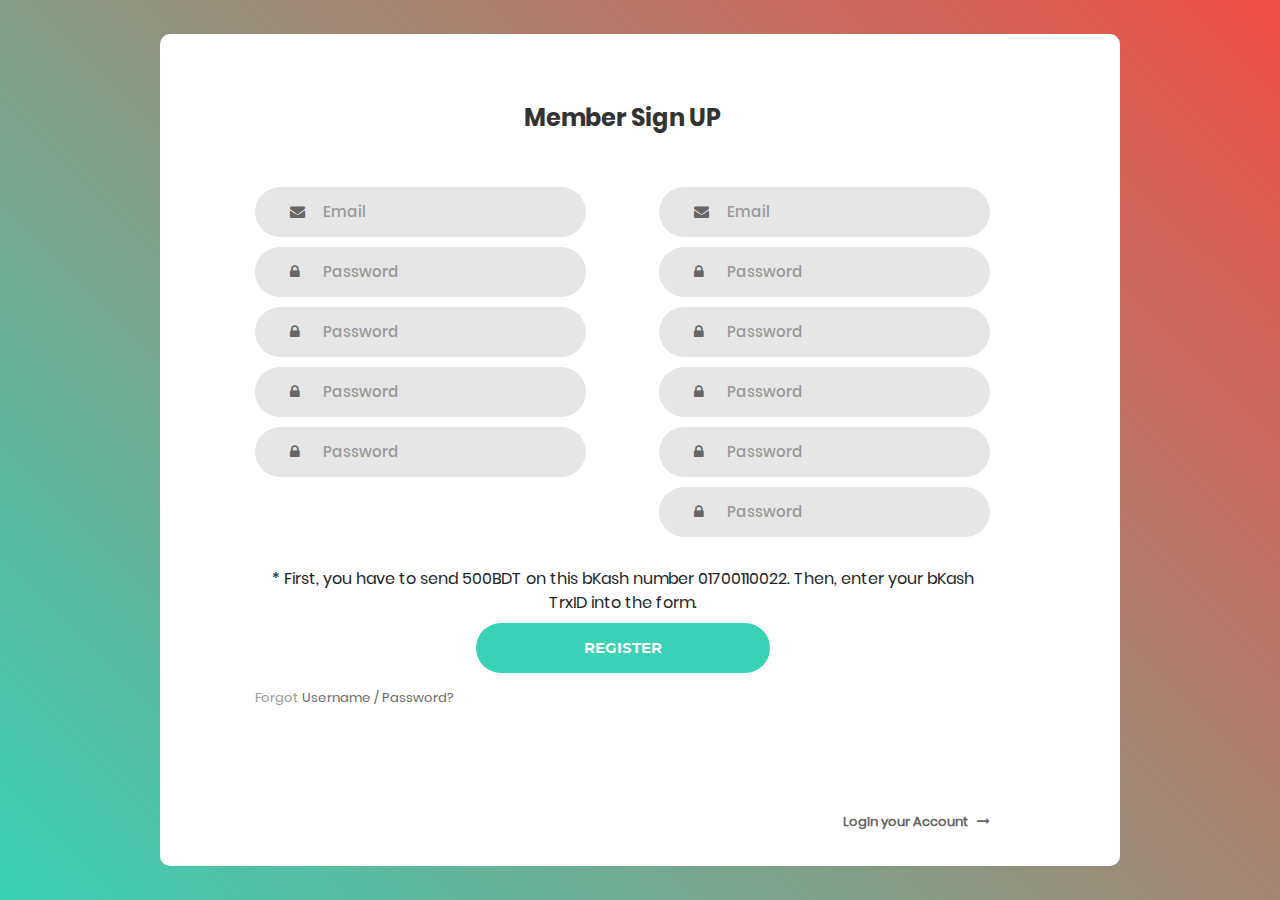
==== commit 2f9338d6: "design register page for for mobile and laptop" ====
--- a/register.html
+++ b/register.html
@@ -23,23 +23,42 @@
 </head>
 <body>
 	<style type="text/css">
-		.login100-pic {
-		  width: 45%;
+
+		@media (min-width: 1024px) and (max-width: 4000px) {
+  
+		  	.mobile{
+		  		display: none;
+		  	}
+		  	.login100-pic {
+			  	width: 45%;
+			}
+			.login100-form {
+			  	width: 45%;
+			}
+			.wrap-login100 {
+		    	padding: 70px 130px 33px 95px;
+			}
+			.btn-size{
+				width:40%;
+			}
+		  
 		}
-		.login100-form {
-		  width: 45%;
+		@media (min-width: 200px) and (max-width: 1023px) {
+		  
+			.laptop{
+			  	display: none;
+			}
+
+
 		}
-		.wrap-login100 {
-	    padding: 70px 130px 33px 95px;
-	}
 	</style>
 	
-	<div class="limiter">
+	<div class="limiter laptop">
 		<div class="container-login100">
 			<form class="validate-form">
 			<div class="wrap-login100">
 				<span class="login100-form-title">
-						Member Login
+						Member Sign UP
 					</span>
 				<div class="login100-pic" >
 					<div class="wrap-input100 validate-input" data-validate = "Valid email is required: ex@abc.xyz">
@@ -136,6 +155,112 @@
 							<i class="fa fa-lock" aria-hidden="true"></i>
 						</span>
 					</div>
+				</div>
+			</form>
+			<div class="container-login100-form-btn">
+				<label class="text-center">* First, you have to send 500BDT on this bKash number 01700110022. Then, enter your bKash TrxID into the form.
+				</label>
+				<button class="login100-form-btn btn-size">
+					Register
+				</button>
+				</div>
+
+				<div class="text-center p-t-12">
+					<span class="txt1">
+						Forgot
+					</span>
+					<a class="txt2" href="#">
+						Username / Password?
+					</a>
+					</div>
+
+				<div class="text-center p-t-136">
+					<a class="txt2" href="#">
+						<b>Login your Account</b>
+						<i class="fa fa-long-arrow-right m-l-5" aria-hidden="true"></i>
+					</a>
+				</div>
+			</div>
+		</div>
+	</div>
+<!-- 	laptop end -->
+<!-- 	other start -->
+<div class="limiter mobile">
+		<div class="container-login100">
+			<div class="wrap-login100">
+				<div class="login100-pic js-tilt" data-tilt>
+					<img src="images/img-01.png" alt="IMG">
+				</div>
+
+				<form class="login100-form validate-form">
+					<span class="login100-form-title">
+						Member Sign UP
+					</span>
+
+					<div class="wrap-input100 validate-input" data-validate = "Valid email is required: ex@abc.xyz">
+						<input class="input100" type="text" name="email" placeholder="Email">
+						<span class="focus-input100"></span>
+						<span class="symbol-input100">
+							<i class="fa fa-envelope" aria-hidden="true"></i>
+						</span>
+					</div>
+
+					<div class="wrap-input100 validate-input" data-validate = "Password is required">
+						<input class="input100" type="password" name="pass" placeholder="Password">
+						<span class="focus-input100"></span>
+						<span class="symbol-input100">
+							<i class="fa fa-lock" aria-hidden="true"></i>
+						</span>
+					</div>
+
+					<div class="wrap-input100 validate-input" data-validate = "Valid email is required: ex@abc.xyz">
+						<input class="input100" type="text" name="email" placeholder="Email">
+						<span class="focus-input100"></span>
+						<span class="symbol-input100">
+							<i class="fa fa-envelope" aria-hidden="true"></i>
+						</span>
+					</div>
+					
+					<div class="wrap-input100 validate-input" data-validate = "Password is required">
+						<input class="input100" type="password" name="pass" placeholder="Password">
+						<span class="focus-input100"></span>
+						<span class="symbol-input100">
+							<i class="fa fa-lock" aria-hidden="true"></i>
+						</span>
+					</div>
+
+					<div class="wrap-input100 validate-input" data-validate = "Password is required">
+						<input class="input100" type="password" name="pass" placeholder="Password">
+						<span class="focus-input100"></span>
+						<span class="symbol-input100">
+							<i class="fa fa-lock" aria-hidden="true"></i>
+						</span>
+					</div>
+
+					<div class="wrap-input100 validate-input" data-validate = "Password is required">
+						<input class="input100" type="password" name="pass" placeholder="Password">
+						<span class="focus-input100"></span>
+						<span class="symbol-input100">
+							<i class="fa fa-lock" aria-hidden="true"></i>
+						</span>
+					</div>
+
+					<div class="wrap-input100 validate-input" data-validate = "Password is required">
+						<input class="input100" type="password" name="pass" placeholder="Password">
+						<span class="focus-input100"></span>
+						<span class="symbol-input100">
+							<i class="fa fa-lock" aria-hidden="true"></i>
+						</span>
+					</div>
+
+					<div class="wrap-input100 validate-input" data-validate = "Password is required">
+						<input class="input100" type="password" name="pass" placeholder="Password">
+						<span class="focus-input100"></span>
+						<span class="symbol-input100">
+							<i class="fa fa-lock" aria-hidden="true"></i>
+						</span>
+					</div>
+					
 					<div class="container-login100-form-btn">
 						<button class="login100-form-btn">
 							Login
@@ -157,8 +282,7 @@
 							<i class="fa fa-long-arrow-right m-l-5" aria-hidden="true"></i>
 						</a>
 					</div>
-				</div>
-			</form>
+				</form>
 			</div>
 		</div>
 	</div>
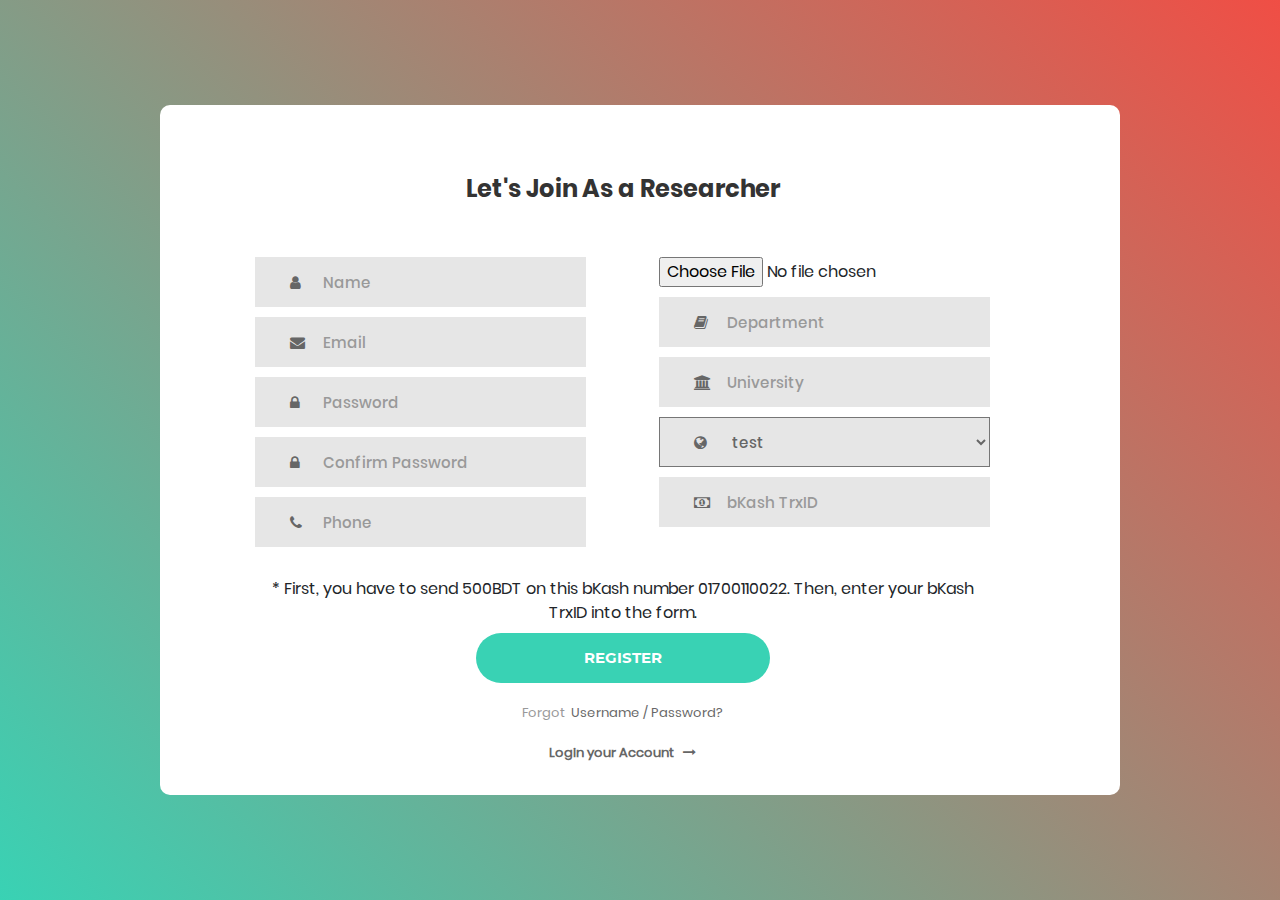
==== commit 535ead94: "insert all input field for register" ====
--- a/register.html
+++ b/register.html
@@ -1,7 +1,7 @@
 <!DOCTYPE html>
 <html lang="en">
 <head>
-	<title>Login V1 (Appsolic Lab)</title>
+	<title>Let's Join As a Researcher (Appsolic Lab)</title>
 	<meta charset="UTF-8">
 	<meta name="viewport" content="width=device-width, initial-scale=1">
 <!--===============================================================================================-->	
@@ -23,7 +23,9 @@
 </head>
 <body>
 	<style type="text/css">
-
+		.input100 {
+		    border-radius: unset;
+		}
 		@media (min-width: 1024px) and (max-width: 4000px) {
   
 		  	.mobile{
@@ -55,14 +57,22 @@
 	
 	<div class="limiter laptop">
 		<div class="container-login100">
-			<form class="validate-form">
+			<form class="validate-form" action="index.html" method="get" enctype="">
 			<div class="wrap-login100">
 				<span class="login100-form-title">
-						Member Sign UP
+						Let's Join As a Researcher
 					</span>
 				<div class="login100-pic" >
-					<div class="wrap-input100 validate-input" data-validate = "Valid email is required: ex@abc.xyz">
-						<input class="input100" type="text" name="email" placeholder="Email">
+					<div class="wrap-input100 validate-input" data-validate = " Name is required">
+						<input type="text" name="name" class="input100" value="" placeholder="Name" required>
+						<span class="focus-input100"></span>
+						<span class="symbol-input100">
+							<i class="fa fa-user" aria-hidden="true"></i>
+						</span>
+					</div>
+
+					<div class="wrap-input100 validate-input" data-validate = "Email is required: ex@abc.xyz">
+						<input type="email" name="email" class="input100" value=""  placeholder="Email" required>
 						<span class="focus-input100"></span>
 						<span class="symbol-input100">
 							<i class="fa fa-envelope" aria-hidden="true"></i>
@@ -70,34 +80,26 @@
 					</div>
 
 					<div class="wrap-input100 validate-input" data-validate = "Password is required">
-						<input class="input100" type="password" name="pass" placeholder="Password">
+						<input type="password" name="password" class="input100" value=""  placeholder="Password" required>
 						<span class="focus-input100"></span>
 						<span class="symbol-input100">
 							<i class="fa fa-lock" aria-hidden="true"></i>
 						</span>
 					</div>
 
-					<div class="wrap-input100 validate-input" data-validate = "Password is required">
-						<input class="input100" type="password" name="pass" placeholder="Password">
+					<div class="wrap-input100 validate-input" data-validate = "Confirm Password is required">
+						<input type="password" name="password_confirmation" class="input100" value="" placeholder="Confirm Password" required>
 						<span class="focus-input100"></span>
 						<span class="symbol-input100">
 							<i class="fa fa-lock" aria-hidden="true"></i>
 						</span>
 					</div>
 
-					<div class="wrap-input100 validate-input" data-validate = "Password is required">
-						<input class="input100" type="password" name="pass" placeholder="Password">
-						<span class="focus-input100"></span>
-						<span class="symbol-input100">
-							<i class="fa fa-lock" aria-hidden="true"></i>
-						</span>
-					</div>
-
-					<div class="wrap-input100 validate-input" data-validate = "Password is required">
-						<input class="input100" type="password" name="pass" placeholder="Password">
-						<span class="focus-input100"></span>
-						<span class="symbol-input100">
-							<i class="fa fa-lock" aria-hidden="true"></i>
+					<div class="wrap-input100 validate-input" data-validate = "Phone is required">
+						<input type="text" name="phone" class="input100" value=""  placeholder="Phone" required>
+						<span class="focus-input100"></span>
+						<span class="symbol-input100">
+							<i class="fa fa-phone" aria-hidden="true"></i>
 						</span>
 					</div>
 				</div>
@@ -107,80 +109,89 @@
 				<div class="login100-form">
 					
 
+					<!-- <div class="wrap-input100 validate-input" data-validate = "Profile Photo is required: ex@abc.xyz">
+						<input type="file" name="image" class="input100" value=""  placeholder="Profile Photo" accept="image/*">
+						<span class="focus-input100"></span>
+						<span class="symbol-input100">
+							<i class="fa fa-camera" aria-hidden="true"></i>
+						</span>
+					</div> -->
+					<div class="wrap-input100 validate-input" data-validate = "Profile Photo is required: ex@abc.xyz">
+						<input type="file" name="image" class="" value=""  placeholder="Profile Photo" accept="image/*">
+						<span class="focus-input100"></span>
+						<!-- <span class="symbol-input100">
+							<i class="fa fa-camera" aria-hidden="true"></i>
+						</span> -->
+					</div>
 					
-					<div class="wrap-input100 validate-input" data-validate = "Valid email is required: ex@abc.xyz">
-						<input class="input100" type="text" name="email" placeholder="Email">
-						<span class="focus-input100"></span>
-						<span class="symbol-input100">
-							<i class="fa fa-envelope" aria-hidden="true"></i>
-						</span>
-					</div>
-					
-					<div class="wrap-input100 validate-input" data-validate = "Password is required">
-						<input class="input100" type="password" name="pass" placeholder="Password">
-						<span class="focus-input100"></span>
-						<span class="symbol-input100">
-							<i class="fa fa-lock" aria-hidden="true"></i>
-						</span>
-					</div>
-
-					<div class="wrap-input100 validate-input" data-validate = "Password is required">
-						<input class="input100" type="password" name="pass" placeholder="Password">
-						<span class="focus-input100"></span>
-						<span class="symbol-input100">
-							<i class="fa fa-lock" aria-hidden="true"></i>
-						</span>
-					</div>
-
-					<div class="wrap-input100 validate-input" data-validate = "Password is required">
-						<input class="input100" type="password" name="pass" placeholder="Password">
-						<span class="focus-input100"></span>
-						<span class="symbol-input100">
-							<i class="fa fa-lock" aria-hidden="true"></i>
-						</span>
-					</div>
-
-					<div class="wrap-input100 validate-input" data-validate = "Password is required">
-						<input class="input100" type="password" name="pass" placeholder="Password">
-						<span class="focus-input100"></span>
-						<span class="symbol-input100">
-							<i class="fa fa-lock" aria-hidden="true"></i>
-						</span>
-					</div>
-
-					<div class="wrap-input100 validate-input" data-validate = "Password is required">
-						<input class="input100" type="password" name="pass" placeholder="Password">
-						<span class="focus-input100"></span>
-						<span class="symbol-input100">
-							<i class="fa fa-lock" aria-hidden="true"></i>
-						</span>
-					</div>
-				</div>
-			</form>
-			<div class="container-login100-form-btn">
-				<label class="text-center">* First, you have to send 500BDT on this bKash number 01700110022. Then, enter your bKash TrxID into the form.
-				</label>
-				<button class="login100-form-btn btn-size">
-					Register
-				</button>
-				</div>
-
-				<div class="text-center p-t-12">
-					<span class="txt1">
-						Forgot
+					<div class="wrap-input100 validate-input" data-validate = "Department is required">
+						<input type="text" name="edu_dept" class="input100" value=""  placeholder="Department" required >
+						<span class="focus-input100"></span>
+						<span class="symbol-input100">
+							<i class="fa fa-book" aria-hidden="true"></i>
+						</span>
+					</div>
+
+					<div class="wrap-input100 validate-input" data-validate = "University is required">
+						<input type="text" name="edu_varsity" class="input100" value=""  placeholder="University" required>
+						<span class="focus-input100"></span>
+						<span class="symbol-input100">
+							<i class="fa fa-university" aria-hidden="true"></i>
+						</span>
+					</div>
+
+					<div class="wrap-input100 validate-input" data-validate = "Country is required">
+						<select id="country" name="edu_country" class="input100" value="" placeholder="Slect Country" required>
+							<option type="text" value="rana"> test</option>
+							<option type="text" value="rana"> test</option>
+							<option type="text" value="rana"> test</option>
+							<option type="text" value="rana"> test</option>
+						</select>
+						<span class="focus-input100"></span>
+						<span class="symbol-input100">
+							<i class="fa fa-globe" aria-hidden="true"></i>
+						</span>
+					</div>
+
+
+
+					<div class="wrap-input100 validate-input" data-validate = "bKash TrxID is required">
+						<input type="text" name="trxid" class="input100"  value="" placeholder="bKash TrxID" required>
+						<span class="focus-input100"></span>
+						<span class="symbol-input100">
+							<i class="fa fa-money" aria-hidden="true"></i>
+						</span>
+					</div>
+
+				</div>
+			
+
+			<!-- button -->
+				<div class="container-login100-form-btn">
+					<label class="text-center">* First, you have to send 500BDT on this bKash number 01700110022. Then, enter your bKash TrxID into the form.
+					</label>
+					<button type="submit" class="login100-form-btn btn-size">
+						Register
+					</button>
+				</div>
+
+				<div class="text-center container-login100-form-btn">
+					<span class="txt1" style="padding-right: 5px;">
+						Forgot 
 					</span>
 					<a class="txt2" href="#">
 						Username / Password?
 					</a>
-					</div>
-
-				<div class="text-center p-t-136">
-					<a class="txt2" href="#">
-						<b>Login your Account</b>
-						<i class="fa fa-long-arrow-right m-l-5" aria-hidden="true"></i>
-					</a>
+				</div>
+
+				<div class="text-left p-t-136 container-login100-form-btn">
+						<a class="txt2" href="index.html">
+							<b>Login your Account</b>
+							<i class="fa fa-long-arrow-right m-l-5" aria-hidden="true"></i>
+						</a>
 				</div>
 			</div>
+			</form>
 		</div>
 	</div>
 <!-- 	laptop end -->
@@ -194,11 +205,19 @@
 
 				<form class="login100-form validate-form">
 					<span class="login100-form-title">
-						Member Sign UP
+						Let's Join As a Researcher
 					</span>
 
-					<div class="wrap-input100 validate-input" data-validate = "Valid email is required: ex@abc.xyz">
-						<input class="input100" type="text" name="email" placeholder="Email">
+					<div class="wrap-input100 validate-input" data-validate = " Name is required">
+						<input type="text" name="name" class="input100" value="" placeholder="Name" required>
+						<span class="focus-input100"></span>
+						<span class="symbol-input100">
+							<i class="fa fa-user" aria-hidden="true"></i>
+						</span>
+					</div>
+
+					<div class="wrap-input100 validate-input" data-validate = "Email is required: ex@abc.xyz">
+						<input type="email" name="email" class="input100" value=""  placeholder="Email" required>
 						<span class="focus-input100"></span>
 						<span class="symbol-input100">
 							<i class="fa fa-envelope" aria-hidden="true"></i>
@@ -206,58 +225,82 @@
 					</div>
 
 					<div class="wrap-input100 validate-input" data-validate = "Password is required">
-						<input class="input100" type="password" name="pass" placeholder="Password">
+						<input type="password" name="password" class="input100" value=""  placeholder="Password" required>
 						<span class="focus-input100"></span>
 						<span class="symbol-input100">
 							<i class="fa fa-lock" aria-hidden="true"></i>
 						</span>
 					</div>
 
-					<div class="wrap-input100 validate-input" data-validate = "Valid email is required: ex@abc.xyz">
-						<input class="input100" type="text" name="email" placeholder="Email">
-						<span class="focus-input100"></span>
-						<span class="symbol-input100">
-							<i class="fa fa-envelope" aria-hidden="true"></i>
-						</span>
+					<div class="wrap-input100 validate-input" data-validate = "Confirm Password is required">
+						<input type="password" name="password_confirmation" class="input100" value="" placeholder="Confirm Password" required>
+						<span class="focus-input100"></span>
+						<span class="symbol-input100">
+							<i class="fa fa-lock" aria-hidden="true"></i>
+						</span>
+					</div>
+
+					<div class="wrap-input100 validate-input" data-validate = "Phone is required">
+						<input type="text" name="phone" class="input100" value=""  placeholder="Phone" required>
+						<span class="focus-input100"></span>
+						<span class="symbol-input100">
+							<i class="fa fa-phone" aria-hidden="true"></i>
+						</span>
+					</div>
+
+
+					<!-- half of input text -->
+					<!-- <div class="wrap-input100 validate-input" data-validate = "Profile Photo is required: ex@abc.xyz">
+						<input type="file" name="image" class="input100" value=""  placeholder="Profile Photo" accept="image/*">
+						<span class="focus-input100"></span>
+						<span class="symbol-input100">
+							<i class="fa fa-camera" aria-hidden="true"></i>
+						</span>
+					</div> -->
+					<div class="wrap-input100 validate-input" data-validate = "Profile Photo is required: ex@abc.xyz">
+						<input type="file" name="image" class="" value=""  placeholder="Profile Photo" accept="image/*">
+						<span class="focus-input100"></span>
+						<!-- <span class="symbol-input100">
+							<i class="fa fa-camera" aria-hidden="true"></i>
+						</span> -->
 					</div>
 					
-					<div class="wrap-input100 validate-input" data-validate = "Password is required">
-						<input class="input100" type="password" name="pass" placeholder="Password">
-						<span class="focus-input100"></span>
-						<span class="symbol-input100">
-							<i class="fa fa-lock" aria-hidden="true"></i>
-						</span>
-					</div>
-
-					<div class="wrap-input100 validate-input" data-validate = "Password is required">
-						<input class="input100" type="password" name="pass" placeholder="Password">
-						<span class="focus-input100"></span>
-						<span class="symbol-input100">
-							<i class="fa fa-lock" aria-hidden="true"></i>
-						</span>
-					</div>
-
-					<div class="wrap-input100 validate-input" data-validate = "Password is required">
-						<input class="input100" type="password" name="pass" placeholder="Password">
-						<span class="focus-input100"></span>
-						<span class="symbol-input100">
-							<i class="fa fa-lock" aria-hidden="true"></i>
-						</span>
-					</div>
-
-					<div class="wrap-input100 validate-input" data-validate = "Password is required">
-						<input class="input100" type="password" name="pass" placeholder="Password">
-						<span class="focus-input100"></span>
-						<span class="symbol-input100">
-							<i class="fa fa-lock" aria-hidden="true"></i>
-						</span>
-					</div>
-
-					<div class="wrap-input100 validate-input" data-validate = "Password is required">
-						<input class="input100" type="password" name="pass" placeholder="Password">
-						<span class="focus-input100"></span>
-						<span class="symbol-input100">
-							<i class="fa fa-lock" aria-hidden="true"></i>
+					<div class="wrap-input100 validate-input" data-validate = "Department is required">
+						<input type="text" name="edu_dept" class="input100" value=""  placeholder="Department" required >
+						<span class="focus-input100"></span>
+						<span class="symbol-input100">
+							<i class="fa fa-book" aria-hidden="true"></i>
+						</span>
+					</div>
+
+					<div class="wrap-input100 validate-input" data-validate = "University is required">
+						<input type="text" name="edu_varsity" class="input100" value=""  placeholder="University" required>
+						<span class="focus-input100"></span>
+						<span class="symbol-input100">
+							<i class="fa fa-university" aria-hidden="true"></i>
+						</span>
+					</div>
+
+					<div class="wrap-input100 validate-input" data-validate = "Country is required">
+						<select id="country" name="edu_country" class="input100" value="" placeholder="Slect Country" required>
+							<option type="text" value="rana"> test</option>
+							<option type="text" value="rana"> test</option>
+							<option type="text" value="rana"> test</option>
+							<option type="text" value="rana"> test</option>
+						</select>
+						<span class="focus-input100"></span>
+						<span class="symbol-input100">
+							<i class="fa fa-globe" aria-hidden="true"></i>
+						</span>
+					</div>
+
+
+
+					<div class="wrap-input100 validate-input" data-validate = "bKash TrxID is required">
+						<input type="text" name="trxid" class="input100"  value="" placeholder="bKash TrxID" required>
+						<span class="focus-input100"></span>
+						<span class="symbol-input100">
+							<i class="fa fa-money" aria-hidden="true"></i>
 						</span>
 					</div>
 					
@@ -277,8 +320,8 @@
 					</div>
 
 					<div class="text-center p-t-136">
-						<a class="txt2" href="#">
-							<b>Create your Account</b>
+						<a class="txt2" href="index.html">
+							<b>Login your Account</b>
 							<i class="fa fa-long-arrow-right m-l-5" aria-hidden="true"></i>
 						</a>
 					</div>
